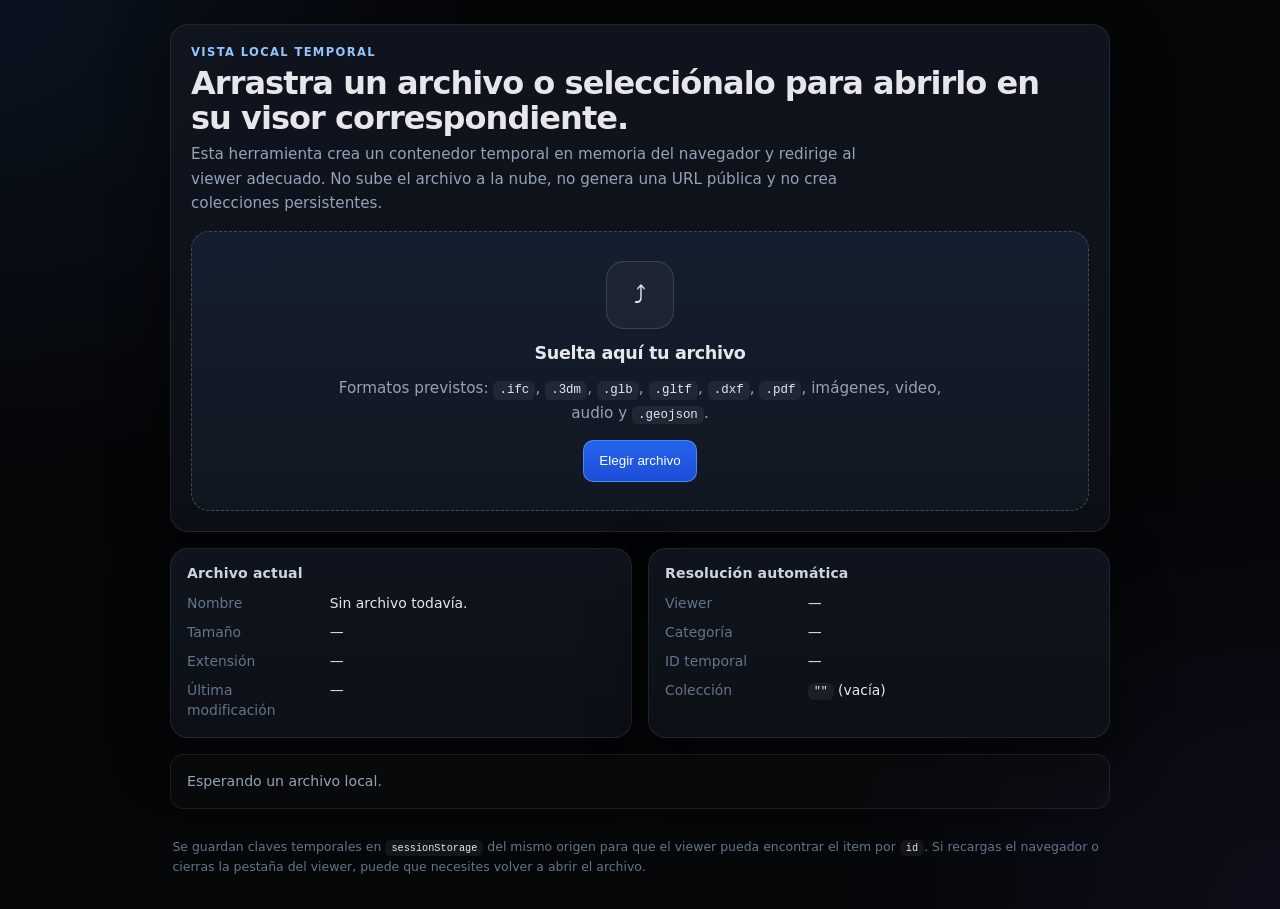
==== local-preview.html @ 427f93ae "Update local-preview.html" ====
<!DOCTYPE html>
<html lang="es">
<head>
  <meta charset="UTF-8" />
  <meta name="viewport" content="width=device-width, initial-scale=1.0" />
  <title>Local Preview · Aio Repo C</title>
  <meta name="theme-color" content="#050608" />
  <style>
    *, *::before, *::after { box-sizing: border-box; }
    :root{
      --bg:#050608;
      --panel:#0d1117;
      --panel-2:#111520;
      --border:rgba(255,255,255,0.08);
      --border-2:rgba(255,255,255,0.14);
      --text:#e5e7eb;
      --muted:#94a3b8;
      --faint:#64748b;
      --accent:#3b82f6;
      --accent-soft:rgba(59,130,246,0.16);
      --ok:#86efac;
      --warn:#fbbf24;
      --danger:#fca5a5;
      --shadow:0 20px 60px rgba(0,0,0,0.45);
      --radius:18px;
    }
    html, body {
      margin: 0;
      min-height: 100%;
      background:
        radial-gradient(circle at top left, rgba(59,130,246,0.10), transparent 30%),
        radial-gradient(circle at bottom right, rgba(99,102,241,0.08), transparent 28%),
        var(--bg);
      color: var(--text);
      font-family: system-ui, -apple-system, BlinkMacSystemFont, "Segoe UI", sans-serif;
    }
    body { display: flex; flex-direction: column; }
    main {
      width: 100%;
      max-width: 980px;
      margin: 0 auto;
      padding: 1.5rem 1.25rem 1.25rem;
      display: grid;
      gap: 1rem;
    }
    .panel {
      background: linear-gradient(180deg, rgba(17,21,32,0.92), rgba(13,17,23,0.94));
      border: 1px solid var(--border);
      border-radius: var(--radius);
      box-shadow: var(--shadow);
    }
    .hero {
      padding: 1.25rem;
      display: grid;
      gap: 1rem;
    }
    .hero-top { display: grid; gap: 0.45rem; }
    .eyebrow {
      color: #93c5fd;
      font-size: 0.72rem;
      text-transform: uppercase;
      letter-spacing: 0.12em;
      font-weight: 700;
    }
    .hero h2 {
      margin: 0;
      font-size: clamp(1.4rem, 3vw, 2rem);
      line-height: 1.08;
      letter-spacing: -0.03em;
    }
    .hero p {
      margin: 0;
      color: var(--muted);
      max-width: 70ch;
      line-height: 1.6;
      font-size: 0.95rem;
    }
    .dropzone {
      border: 1.5px dashed rgba(148,163,184,0.35);
      border-radius: 18px;
      background:
        linear-gradient(180deg, rgba(59,130,246,0.08), rgba(59,130,246,0.03)),
        rgba(255,255,255,0.015);
      min-height: 280px;
      padding: 1.2rem;
      display: grid;
      place-items: center;
      text-align: center;
      transition: 0.18s ease;
      position: relative;
      overflow: hidden;
    }
    .dropzone.dragover {
      border-color: rgba(96,165,250,0.8);
      background:
        linear-gradient(180deg, rgba(59,130,246,0.14), rgba(59,130,246,0.05)),
        rgba(255,255,255,0.025);
      transform: scale(1.005);
    }
    .drop-inner {
      display: grid;
      gap: 0.85rem;
      justify-items: center;
      max-width: 620px;
    }
    .drop-icon {
      width: 68px;
      height: 68px;
      border-radius: 18px;
      border: 1px solid rgba(148,163,184,0.24);
      display: grid;
      place-items: center;
      background: rgba(255,255,255,0.04);
      font-size: 1.5rem;
    }
    .drop-title {
      margin: 0;
      font-size: 1.1rem;
      font-weight: 700;
      letter-spacing: -0.02em;
    }
    .drop-copy {
      color: var(--muted);
      font-size: 0.92rem;
      line-height: 1.6;
      margin: 0;
    }
    .drop-actions {
      display: flex;
      gap: 0.7rem;
      flex-wrap: wrap;
      justify-content: center;
    }
    .btn {
      appearance: none;
      border: 1px solid var(--border-2);
      background: var(--panel);
      color: var(--text);
      border-radius: 10px;
      padding: 0.7rem 0.95rem;
      font-size: 0.84rem;
      cursor: pointer;
      transition: 0.16s ease;
      text-decoration: none;
      display: inline-flex;
      align-items: center;
      justify-content: center;
      gap: 0.45rem;
      min-height: 42px;
    }
    .btn:hover {
      border-color: rgba(59,130,246,0.42);
      background: var(--panel-2);
      transform: translateY(-1px);
    }
    .btn.primary {
      background: linear-gradient(180deg, #2563eb, #1d4ed8);
      border-color: rgba(96,165,250,0.65);
      color: white;
    }
    .btn:disabled { opacity: 0.55; cursor: default; transform: none; }
    .hidden-input { display: none; }
    .info-grid {
      display: grid;
      grid-template-columns: repeat(2, minmax(0, 1fr));
      gap: 1rem;
    }
    .info-card { padding: 1rem 1rem 1.05rem; }
    .info-card h3 {
      margin: 0 0 0.7rem 0;
      font-size: 0.88rem;
      color: #cbd5e1;
      letter-spacing: 0.01em;
    }
    .kv { display: grid; gap: 0.55rem; }
    .kv-row {
      display: grid;
      grid-template-columns: 130px 1fr;
      gap: 0.8rem;
      align-items: start;
      font-size: 0.87rem;
      line-height: 1.45;
    }
    .kv-row .k { color: var(--faint); }
    .kv-row .v { color: var(--text); min-width: 0; word-break: break-word; }
    .status {
      padding: 0.95rem 1rem;
      border-radius: 14px;
      border: 1px solid var(--border);
      background: rgba(255,255,255,0.02);
      font-size: 0.88rem;
      line-height: 1.6;
      color: var(--muted);
    }
    .status.ok { color: var(--ok); border-color: rgba(134,239,172,0.24); background: rgba(34,197,94,0.06); }
    .status.warn { color: var(--warn); border-color: rgba(251,191,36,0.22); background: rgba(245,158,11,0.06); }
    .status.error { color: var(--danger); border-color: rgba(252,165,165,0.24); background: rgba(239,68,68,0.06); }
    .footer-note {
      color: var(--faint);
      font-size: 0.78rem;
      line-height: 1.6;
      padding: 0 0.15rem;
    }
    code {
      font-family: ui-monospace, SFMono-Regular, Menlo, Consolas, monospace;
      font-size: 0.82em;
      padding: 0.14rem 0.38rem;
      border-radius: 6px;
      background: rgba(255,255,255,0.06);
      color: #dbeafe;
    }
    @media (max-width: 760px) {
      main { padding: 0.85rem; }
      .info-grid { grid-template-columns: 1fr; }
      .kv-row { grid-template-columns: 1fr; gap: 0.2rem; }
      .dropzone { min-height: 240px; }
    }
  </style>
</head>
<body>
  <main>
    <section class="panel hero">
      <div class="hero-top">
        <div class="eyebrow">Vista local temporal</div>
        <h2>Arrastra un archivo o selecciónalo para abrirlo en su visor correspondiente.</h2>
        <p>
          Esta herramienta crea un contenedor temporal en memoria del navegador y redirige al viewer adecuado.
          No sube el archivo a la nube, no genera una URL pública y no crea colecciones persistentes.
        </p>
      </div>

      <div class="dropzone" id="dropzone">
        <div class="drop-inner">
          <div class="drop-icon">⤴</div>
          <h3 class="drop-title">Suelta aquí tu archivo</h3>
          <p class="drop-copy">
            Formatos previstos: <code>.ifc</code>, <code>.3dm</code>, <code>.glb</code>, <code>.gltf</code>,
            <code>.dxf</code>, <code>.pdf</code>, imágenes, video, audio y <code>.geojson</code>.
          </p>

          <div class="drop-actions">
            <button class="btn primary" id="btn-pick">Elegir archivo</button>
          </div>

          <input class="hidden-input" id="file-input" type="file" />
        </div>
      </div>
    </section>

    <section class="info-grid">
      <article class="panel info-card">
        <h3>Archivo actual</h3>
        <div class="kv">
          <div class="kv-row"><div class="k">Nombre</div><div class="v" id="meta-name">Sin archivo todavía.</div></div>
          <div class="kv-row"><div class="k">Tamaño</div><div class="v" id="meta-size">—</div></div>
          <div class="kv-row"><div class="k">Extensión</div><div class="v" id="meta-ext">—</div></div>
          <div class="kv-row"><div class="k">Última modificación</div><div class="v" id="meta-date">—</div></div>
        </div>
      </article>

      <article class="panel info-card">
        <h3>Resolución automática</h3>
        <div class="kv">
          <div class="kv-row"><div class="k">Viewer</div><div class="v" id="meta-viewer">—</div></div>
          <div class="kv-row"><div class="k">Categoría</div><div class="v" id="meta-category">—</div></div>
          <div class="kv-row"><div class="k">ID temporal</div><div class="v" id="meta-id">—</div></div>
          <div class="kv-row"><div class="k">Colección</div><div class="v"><code>""</code> (vacía)</div></div>
        </div>
      </article>
    </section>

    <div class="status" id="status">Esperando un archivo local.</div>

    <p class="footer-note">
      Se guardan claves temporales en <code>sessionStorage</code> del mismo origen para que el viewer pueda encontrar el item por <code>id</code>.
      Si recargas el navegador o cierras la pestaña del viewer, puede que necesites volver a abrir el archivo.
    </p>
  </main>

  <script>
    const STORAGE_ITEMS_KEY = 'archvista-local-items';

    const dropzone = document.getElementById('dropzone');
    const fileInput = document.getElementById('file-input');
    const btnPick = document.getElementById('btn-pick');
    const statusEl = document.getElementById('status');

    const metaName = document.getElementById('meta-name');
    const metaSize = document.getElementById('meta-size');
    const metaExt = document.getElementById('meta-ext');
    const metaDate = document.getElementById('meta-date');
    const metaViewer = document.getElementById('meta-viewer');
    const metaCategory = document.getElementById('meta-category');
    const metaId = document.getElementById('meta-id');

    function escapeHtml(value) {
      return String(value ?? '')
        .replaceAll('&', '&amp;')
        .replaceAll('<', '&lt;')
        .replaceAll('>', '&gt;')
        .replaceAll('"', '&quot;')
        .replaceAll("'", '&#039;');
    }

    function setStatus(text, type = '') {
      statusEl.className = 'status' + (type ? ' ' + type : '');
      statusEl.innerHTML = text;
    }

    function formatBytes(bytes) {
      if (!Number.isFinite(bytes) || bytes <= 0) return '0 B';
      const units = ['B', 'KB', 'MB', 'GB', 'TB'];
      let size = bytes;
      let unit = 0;
      while (size >= 1024 && unit < units.length - 1) {
        size /= 1024;
        unit++;
      }
      return (size >= 10 || unit === 0 ? size.toFixed(0) : size.toFixed(1)) + ' ' + units[unit];
    }

    function formatDate(ts) {
      if (!ts) return '—';
      const d = new Date(ts);
      if (Number.isNaN(d.getTime())) return '—';
      return d.toLocaleString('es-CL');
    }

    function getExt(filename) {
      const clean = String(filename || '').trim().toLowerCase();
      if (!clean.includes('.')) return '';
      return clean.split('.').pop();
    }

    function slugify(name) {
      return String(name || '')
        .normalize('NFD')
        .replace(/[\u0300-\u036f]/g, '')
        .replace(/[^a-zA-Z0-9._-]+/g, '-')
        .replace(/-+/g, '-')
        .replace(/^-|-$/g, '')
        .toLowerCase();
    }

    function inferMetaFromFileName(filename) {
      const ext = getExt(filename);
      if (ext === 'pdf') return { visor: 'media', viewer: 'viewer-media.html', categoria: 'pdf' };
      if (ext === 'txt') return { visor: 'media', viewer: 'viewer-media.html', categoria: 'txt' };
      if (ext === 'md') return { visor: 'media', viewer: 'viewer-media.html', categoria: 'md' };
      if (ext === 'ifc') return { visor: 'ifc', viewer: 'viewer-ifc.html', categoria: 'modelo-BIM' };
      if (ext === '3dm') return { visor: '3dm', viewer: 'viewer-3dm.html', categoria: 'modelo-3d' };
      if (ext === 'dxf') return { visor: 'dxf', viewer: 'viewer-dxf.html', categoria: 'plano-2d' };
      if (ext === 'glb' || ext === 'gltf') return { visor: 'glb', viewer: 'viewer-glb.html', categoria: 'modelo-3d' };
      if (['jpg','jpeg','png','webp','gif','svg','bmp','avif'].includes(ext)) return { visor: 'media', viewer: 'viewer-media.html', categoria: 'imagen' };
      if (['mp4','webm','mov','m4v'].includes(ext)) return { visor: 'media', viewer: 'viewer-media.html', categoria: 'video' };
      if (['mp3','wav','ogg','m4a','aac','flac'].includes(ext)) return { visor: 'media', viewer: 'viewer-media.html', categoria: 'audio' };
      if (ext === 'geojson' || ext === 'json') return { visor: 'map', viewer: 'viewer-map.html', categoria: 'mapa' };
      return { visor: 'media', viewer: 'viewer-media.html', categoria: 'otro' };
    }

    function buildLocalItem(file) {
      const meta = inferMetaFromFileName(file.name);
      const objectUrl = URL.createObjectURL(file);
      const safeName = slugify(file.name.replace(/\.[^.]+$/, '')) || 'archivo';
      const id = 'local-' + Date.now() + '-' + safeName;

      const item = {
        id,
        itemid: id,
        nombre: file.name,
        titulo: file.name,
        visor: meta.visor,
        categoria: meta.categoria,
        coleccion: '',
        collection: '',
        source: 'local',
        archivo: objectUrl,
        resolvedurl: objectUrl,
        resolvedUrl: objectUrl,
        resolved_url: objectUrl,
        localUrl: objectUrl,
        blobUrl: objectUrl,
        objectUrl: objectUrl,
        localFileName: file.name,
        fileName: file.name,
        descripcion: '',
        tamano: formatBytes(file.size),
        thumbnail: null
      };

      return { item, meta };
    }

    function persistLocalPreview(payload) {
      sessionStorage.setItem(STORAGE_ITEMS_KEY, JSON.stringify([payload.item]));
      return payload.meta.viewer + '?id=' + encodeURIComponent(payload.item.id) + '&source=local';
    }

    function fillMeta(file, item, meta) {
      metaName.textContent = file.name || '—';
      metaSize.textContent = formatBytes(file.size);
      metaExt.textContent = getExt(file.name) || '—';
      metaDate.textContent = formatDate(file.lastModified);
      metaViewer.textContent = meta.viewer;
      metaCategory.textContent = item.categoria;
      metaId.textContent = item.id;
    }

    function openLocalFile(file) {
      if (!file) return;
      try {
        const payload = buildLocalItem(file);
        fillMeta(file, payload.item, payload.meta);
        const viewerUrl = persistLocalPreview(payload);
        setStatus(
          'Archivo preparado correctamente. Se abrirá <code>' + escapeHtml(payload.meta.viewer) +
          '</code> con un item temporal de origen <code>local</code>.',
          'ok'
        );
        window.open(
          viewerUrl,
          '_blank',
          'popup=yes,width=1280,height=820,left=60,top=40,resizable=yes,scrollbars=yes'
        );
      } catch (err) {
        console.error(err);
        setStatus('No se pudo preparar el preview local. Revisa la consola del navegador para más detalle.', 'error');
      }
    }

    btnPick.addEventListener('click', () => fileInput.click());

    fileInput.addEventListener('change', (e) => {
      const file = e.target.files?.[0];
      if (file) openLocalFile(file);
    });

    ['dragenter', 'dragover'].forEach(evt => {
      dropzone.addEventListener(evt, (e) => {
        e.preventDefault();
        e.stopPropagation();
        dropzone.classList.add('dragover');
      });
    });

    ['dragleave', 'dragend', 'drop'].forEach(evt => {
      dropzone.addEventListener(evt, (e) => {
        e.preventDefault();
        e.stopPropagation();
        dropzone.classList.remove('dragover');
      });
    });

    dropzone.addEventListener('drop', (e) => {
      const file = e.dataTransfer?.files?.[0];
      if (!file) {
        setStatus('No se detectó un archivo válido en el drop.', 'warn');
        return;
      }
      openLocalFile(file);
    });
  </script>
</body>
</html>
</body>
</html>
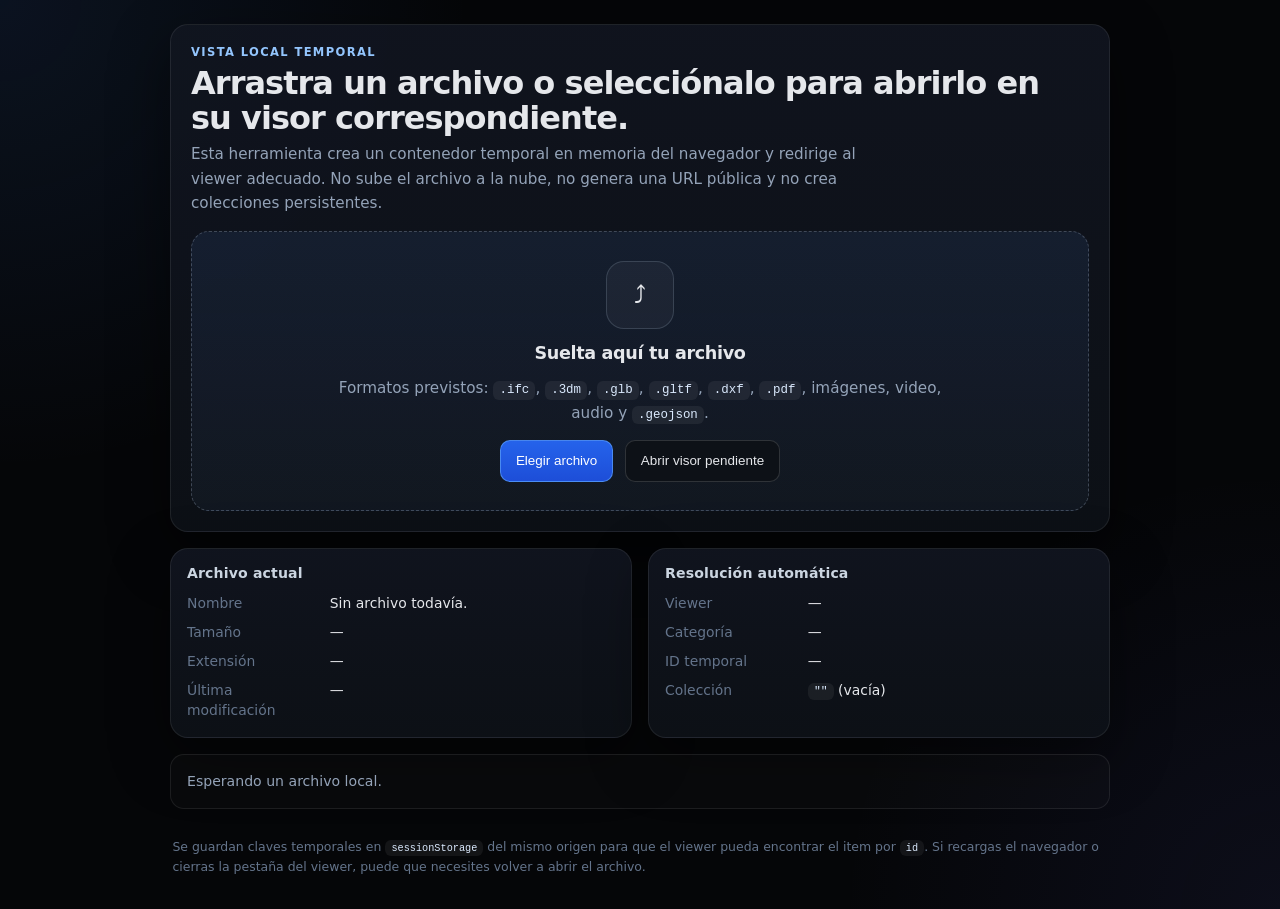
==== commit c08c186c: "Update local-preview.html" ====
--- a/local-preview.html
+++ b/local-preview.html
@@ -240,6 +240,7 @@
 
           <div class="drop-actions">
             <button class="btn primary" id="btn-pick">Elegir archivo</button>
+            <button class="btn" id="btn-open-pending" type="button" hidden>Abrir visor pendiente</button>
           </div>
 
           <input class="hidden-input" id="file-input" type="file" />
@@ -283,6 +284,7 @@
     const dropzone = document.getElementById('dropzone');
     const fileInput = document.getElementById('file-input');
     const btnPick = document.getElementById('btn-pick');
+    const btnOpenPending = document.getElementById('btn-open-pending');
     const statusEl = document.getElementById('status');
 
     const metaName = document.getElementById('meta-name');
@@ -292,6 +294,10 @@
     const metaViewer = document.getElementById('meta-viewer');
     const metaCategory = document.getElementById('meta-category');
     const metaId = document.getElementById('meta-id');
+
+    let reservedViewerWindow = null;
+    let pendingViewerUrl = '';
+    let pendingPayload = null;
 
     function escapeHtml(value) {
       return String(value ?? '')
@@ -406,33 +412,154 @@
       metaId.textContent = item.id;
     }
 
-    function openLocalFile(file) {
-      if (!file) return;
+    function reserveViewerWindow() {
       try {
-        const payload = buildLocalItem(file);
-        fillMeta(file, payload.item, payload.meta);
-        const viewerUrl = persistLocalPreview(payload);
+        const win = window.open(
+          'about:blank',
+          '_blank',
+          'popup=yes,width=1280,height=820,left=60,top=40,resizable=yes,scrollbars=yes'
+        );
+        if (win) {
+          try {
+            win.document.title = 'Preparando visor local...';
+            win.document.body.innerHTML =
+              '<div style="margin:0;min-height:100vh;display:grid;place-items:center;background:#050608;color:#e5e7eb;font-family:system-ui,sans-serif;">' +
+              '<div style="text-align:center;padding:24px;">Preparando visor local...</div></div>';
+          } catch (_) {}
+        }
+        return win;
+      } catch (_) {
+        return null;
+      }
+    }
+
+    function isWindowUsable(win) {
+      return !!(win && !win.closed);
+    }
+
+    function clearPendingOpenState() {
+      pendingViewerUrl = '';
+      pendingPayload = null;
+      btnOpenPending.hidden = true;
+    }
+
+    function navigateReservedWindow(viewerUrl, meta) {
+      if (isWindowUsable(reservedViewerWindow)) {
+        reservedViewerWindow.location.href = viewerUrl;
+        clearPendingOpenState();
         setStatus(
-          'Archivo preparado correctamente. Se abrirá <code>' + escapeHtml(payload.meta.viewer) +
+          'Archivo preparado correctamente. Se abrirá <code>' + escapeHtml(meta.viewer) +
+          '</code> en una ventana reservada con un item temporal de origen <code>local</code>.',
+          'ok'
+        );
+        reservedViewerWindow = null;
+        return true;
+      }
+      return false;
+    }
+
+    function tryOpenViewerNow(viewerUrl, meta) {
+      const popup = window.open(
+        viewerUrl,
+        '_blank',
+        'popup=yes,width=1280,height=820,left=60,top=40,resizable=yes,scrollbars=yes'
+      );
+
+      if (popup) {
+        clearPendingOpenState();
+        setStatus(
+          'Archivo preparado correctamente. Se abrió <code>' + escapeHtml(meta.viewer) +
           '</code> con un item temporal de origen <code>local</code>.',
           'ok'
         );
-        window.open(
-          viewerUrl,
-          '_blank',
-          'popup=yes,width=1280,height=820,left=60,top=40,resizable=yes,scrollbars=yes'
-        );
+        return true;
+      }
+
+      pendingViewerUrl = viewerUrl;
+      btnOpenPending.hidden = false;
+      setStatus(
+        'El archivo quedó preparado, pero el navegador bloqueó la apertura automática de <code>' +
+        escapeHtml(meta.viewer) +
+        '</code>. Usa el botón <code>Abrir visor pendiente</code> para continuar.',
+        'warn'
+      );
+      return false;
+    }
+
+    function prepareLocalPreview(file) {
+      const payload = buildLocalItem(file);
+      fillMeta(file, payload.item, payload.meta);
+      const viewerUrl = persistLocalPreview(payload);
+      pendingPayload = payload;
+      return { payload, viewerUrl };
+    }
+
+    function openLocalFile(file, options = {}) {
+      if (!file) return;
+      const { useReservedWindow = false } = options;
+
+      try {
+        const { payload, viewerUrl } = prepareLocalPreview(file);
+
+        if (useReservedWindow && navigateReservedWindow(viewerUrl, payload.meta)) {
+          return;
+        }
+
+        tryOpenViewerNow(viewerUrl, payload.meta);
       } catch (err) {
         console.error(err);
         setStatus('No se pudo preparar el preview local. Revisa la consola del navegador para más detalle.', 'error');
       }
     }
 
-    btnPick.addEventListener('click', () => fileInput.click());
+    btnPick.addEventListener('click', () => {
+      reservedViewerWindow = reserveViewerWindow();
+
+      if (!reservedViewerWindow) {
+        setStatus(
+          'No se pudo reservar la ventana del viewer en este contexto. Aun así puedes elegir un archivo; si el popup se bloquea, aparecerá el botón <code>Abrir visor pendiente</code>.',
+          'warn'
+        );
+      } else {
+        setStatus(
+          'Ventana del viewer reservada correctamente. Ahora elige un archivo para completar la apertura.',
+          'ok'
+        );
+      }
+
+      fileInput.value = '';
+      fileInput.click();
+    });
 
     fileInput.addEventListener('change', (e) => {
       const file = e.target.files?.[0];
-      if (file) openLocalFile(file);
+
+      if (!file) {
+        if (isWindowUsable(reservedViewerWindow)) {
+          reservedViewerWindow.close();
+        }
+        reservedViewerWindow = null;
+        setStatus('Selección cancelada. No se eligió ningún archivo.', 'warn');
+        return;
+      }
+
+      openLocalFile(file, { useReservedWindow: true });
+    });
+
+    btnOpenPending.addEventListener('click', () => {
+      if (!pendingViewerUrl || !pendingPayload) {
+        btnOpenPending.hidden = true;
+        setStatus('No hay ningún visor pendiente por abrir.', 'warn');
+        return;
+      }
+
+      const ok = tryOpenViewerNow(pendingViewerUrl, pendingPayload.meta);
+      if (!ok) {
+        setStatus(
+          'El navegador sigue bloqueando la apertura automática. Intenta nuevamente desde este botón o revisa la política de popups del sitio.',
+          'warn'
+        );
+      }
     });
 
     ['dragenter', 'dragover'].forEach(evt => {
@@ -457,10 +584,9 @@
         setStatus('No se detectó un archivo válido en el drop.', 'warn');
         return;
       }
-      openLocalFile(file);
+
+      openLocalFile(file, { useReservedWindow: false });
     });
   </script>
 </body>
 </html>
-</body>
-</html>
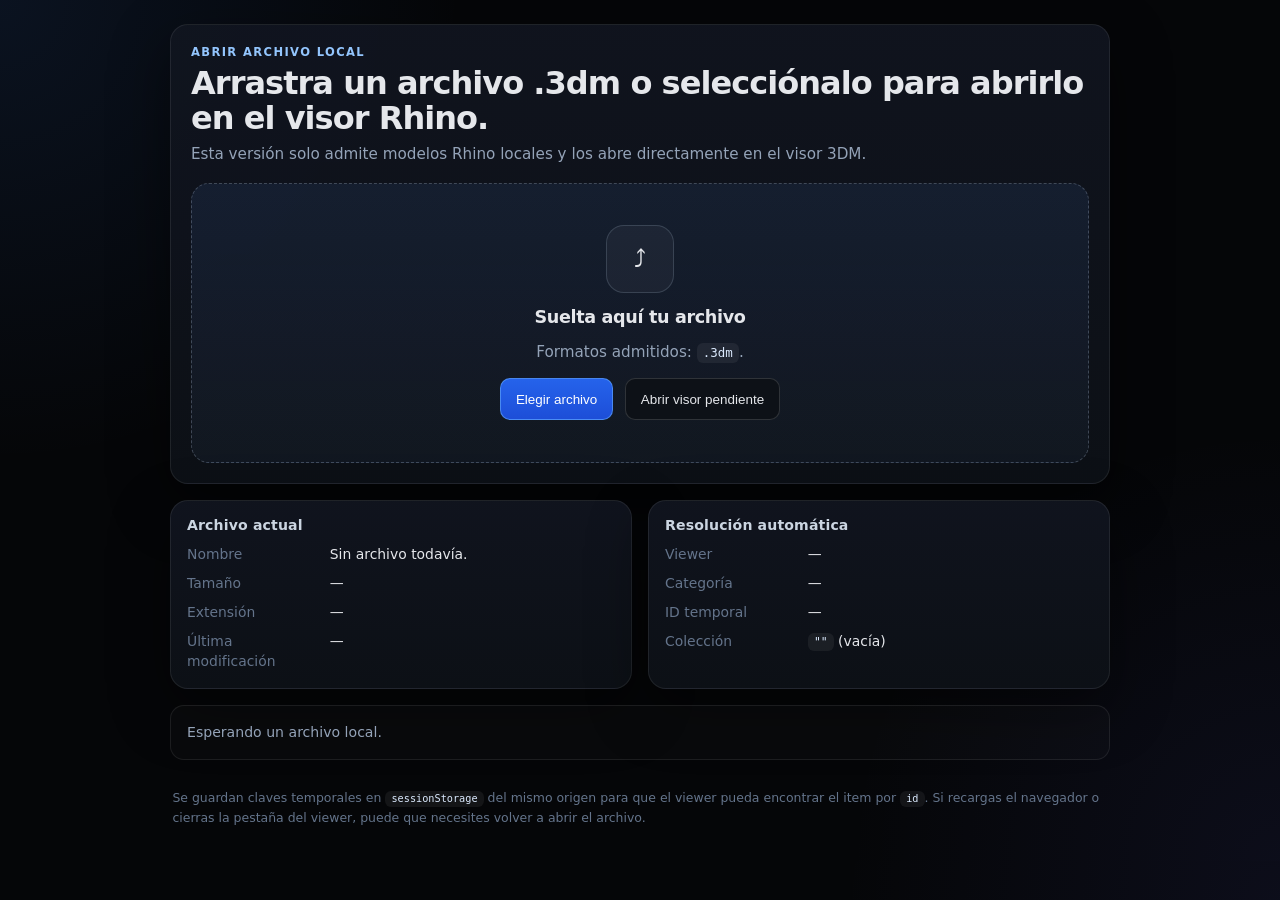
==== commit d314baf8: "Update local-preview.html" ====
--- a/local-preview.html
+++ b/local-preview.html
@@ -280,6 +280,71 @@
 
   <script>
     const STORAGE_ITEMS_KEY = 'archvista-local-items';
+    const APP_CONFIGS = {
+  '3dm': {
+    appName: 'Aio 3DM',
+    heroTitle: 'Arrastra un archivo .3dm o selecciónalo para abrirlo en el visor Rhino.',
+    heroCopy: 'Esta versión solo admite modelos Rhino locales y los abre directamente en el visor 3DM.',
+    accept: '.3dm',
+    allowedExts: ['3dm'],
+    forcedViewer: 'viewer-3dm.html',
+    forcedVisor: '3dm',
+    forcedCategoria: 'modelo-3d',
+    formatLabel: '<code>.3dm</code>'
+  },
+  'ifc': {
+    appName: 'Aio IFC',
+    heroTitle: 'Arrastra un archivo .ifc o selecciónalo para abrirlo en el visor BIM.',
+    heroCopy: 'Esta versión solo admite modelos IFC locales y los abre directamente en el visor IFC.',
+    accept: '.ifc',
+    allowedExts: ['ifc'],
+    forcedViewer: 'viewer-ifc.html',
+    forcedVisor: 'ifc',
+    forcedCategoria: 'modelo-BIM',
+    formatLabel: '<code>.ifc</code>'
+  },
+  'dxf': {
+    appName: 'Aio DXF',
+    heroTitle: 'Arrastra un archivo .dxf o selecciónalo para abrirlo en el visor CAD.',
+    heroCopy: 'Esta versión solo admite archivos DXF locales y los abre directamente en el visor DXF.',
+    accept: '.dxf',
+    allowedExts: ['dxf'],
+    forcedViewer: 'viewer-dxf.html',
+    forcedVisor: 'dxf',
+    forcedCategoria: 'plano-2d',
+    formatLabel: '<code>.dxf</code>'
+  },
+  'map': {
+    appName: 'Aio Mapas',
+    heroTitle: 'Arrastra un archivo .geojson o selecciónalo para abrirlo en el visor geográfico.',
+    heroCopy: 'Esta versión solo admite archivos geográficos locales y los abre directamente en el visor de mapas.',
+    accept: '.geojson,.json',
+    allowedExts: ['geojson', 'json'],
+    forcedViewer: 'viewer-map.html',
+    forcedVisor: 'map',
+    forcedCategoria: 'mapa',
+    formatLabel: '<code>.geojson</code>, <code>.json</code>'
+  },
+  'media': {
+    appName: 'Aio Media',
+    heroTitle: 'Arrastra un archivo compatible o selecciónalo para abrirlo en el visor de medios.',
+    heroCopy: 'Esta versión admite documentos y medios locales compatibles con Aio Media.',
+    accept: '.webm,.mp4,.mp3,.pdf,.txt,.md',
+    allowedExts: ['webm', 'mp4', 'mp3', 'pdf', 'txt', 'md'],
+    forcedViewer: 'viewer-media.html',
+    forcedVisor: 'media',
+    forcedCategoria: 'media',
+    formatLabel: '<code>.webm</code>, <code>.mp4</code>, <code>.mp3</code>, <code>.pdf</code>, <code>.txt</code>, <code>.md</code>'
+  }
+};
+
+function getQueryParam(name) {
+  const params = new URLSearchParams(window.location.search);
+  return params.get(name);
+}
+
+const currentAppKey = (getQueryParam('app') || '3dm').toLowerCase();
+const currentApp = APP_CONFIGS[currentAppKey] || APP_CONFIGS['3dm'];
 
     const dropzone = document.getElementById('dropzone');
     const fileInput = document.getElementById('file-input');
@@ -295,9 +360,63 @@
     const metaCategory = document.getElementById('meta-category');
     const metaId = document.getElementById('meta-id');
 
+    const heroEyebrow = document.querySelector('.eyebrow');
+    const heroTitle = document.querySelector('.hero-top h2');
+    const heroCopy = document.querySelector('.hero-top p');
+    const dropTitle = document.querySelector('.drop-title');
+    const dropCopy = document.querySelector('.drop-copy');
+
     let reservedViewerWindow = null;
     let pendingViewerUrl = '';
     let pendingPayload = null;
+
+    const LOCAL_PREVIEW_CHANNEL = 'archvista-local-preview';
+
+window.addEventListener('message', (event) => {
+  try {
+    const data = event.data || {};
+    if (data?.type !== 'ARCHVISTA_REQUEST_LOCAL_ITEM') return;
+    if (!data?.id) return;
+
+    let items = [];
+    try {
+      const raw = sessionStorage.getItem(STORAGE_ITEMS_KEY);
+      items = raw ? JSON.parse(raw) : [];
+      if (!Array.isArray(items)) items = [];
+    } catch (_) {
+      items = [];
+    }
+
+    const item = items.find(entry => entry && entry.id === data.id) || null;
+
+    event.source?.postMessage(
+      {
+        type: 'ARCHVISTA_RESPONSE_LOCAL_ITEM',
+        id: data.id,
+        item
+      },
+      '*'
+    );
+  } catch (err) {
+    console.warn('No se pudo responder al viewer local:', err);
+  }
+});
+
+function applyAppConfig() {
+  document.title = currentApp.appName + ' · Aio Repo C';
+
+  if (heroEyebrow) heroEyebrow.textContent = 'Abrir archivo local';
+  if (heroTitle) heroTitle.textContent = currentApp.heroTitle;
+  if (heroCopy) heroCopy.textContent = currentApp.heroCopy;
+  if (dropTitle) dropTitle.textContent = 'Suelta aquí tu archivo';
+  if (dropCopy) {
+    dropCopy.innerHTML = 'Formatos admitidos: ' + currentApp.formatLabel + '.';
+  }
+
+  if (fileInput) {
+    fileInput.setAttribute('accept', currentApp.accept);
+  }
+}
 
     function escapeHtml(value) {
       return String(value ?? '')
@@ -349,20 +468,17 @@
     }
 
     function inferMetaFromFileName(filename) {
-      const ext = getExt(filename);
-      if (ext === 'pdf') return { visor: 'media', viewer: 'viewer-media.html', categoria: 'pdf' };
-      if (ext === 'txt') return { visor: 'media', viewer: 'viewer-media.html', categoria: 'txt' };
-      if (ext === 'md') return { visor: 'media', viewer: 'viewer-media.html', categoria: 'md' };
-      if (ext === 'ifc') return { visor: 'ifc', viewer: 'viewer-ifc.html', categoria: 'modelo-BIM' };
-      if (ext === '3dm') return { visor: '3dm', viewer: 'viewer-3dm.html', categoria: 'modelo-3d' };
-      if (ext === 'dxf') return { visor: 'dxf', viewer: 'viewer-dxf.html', categoria: 'plano-2d' };
-      if (ext === 'glb' || ext === 'gltf') return { visor: 'glb', viewer: 'viewer-glb.html', categoria: 'modelo-3d' };
-      if (['jpg','jpeg','png','webp','gif','svg','bmp','avif'].includes(ext)) return { visor: 'media', viewer: 'viewer-media.html', categoria: 'imagen' };
-      if (['mp4','webm','mov','m4v'].includes(ext)) return { visor: 'media', viewer: 'viewer-media.html', categoria: 'video' };
-      if (['mp3','wav','ogg','m4a','aac','flac'].includes(ext)) return { visor: 'media', viewer: 'viewer-media.html', categoria: 'audio' };
-      if (ext === 'geojson' || ext === 'json') return { visor: 'map', viewer: 'viewer-map.html', categoria: 'mapa' };
-      return { visor: 'media', viewer: 'viewer-media.html', categoria: 'otro' };
-    }
+  return {
+    visor: currentApp.forcedVisor,
+    viewer: currentApp.forcedViewer,
+    categoria: currentApp.forcedCategoria
+  };
+}
+
+function validateFileForCurrentApp(file) {
+  const ext = getExt(file?.name || '');
+  return currentApp.allowedExts.includes(ext);
+}
 
     function buildLocalItem(file) {
       const meta = inferMetaFromFileName(file.name);
@@ -496,6 +612,14 @@
 
     function openLocalFile(file, options = {}) {
       if (!file) return;
+      if (!validateFileForCurrentApp(file)) {
+  setStatus(
+    'Este archivo no es compatible con <code>' + escapeHtml(currentApp.appName) +
+    '</code>. Formatos admitidos: ' + currentApp.formatLabel + '.',
+    'error'
+  );
+  return;
+}
       const { useReservedWindow = false } = options;
 
       try {
@@ -511,6 +635,8 @@
         setStatus('No se pudo preparar el preview local. Revisa la consola del navegador para más detalle.', 'error');
       }
     }
+
+    applyAppConfig();
 
     btnPick.addEventListener('click', () => {
       reservedViewerWindow = reserveViewerWindow();
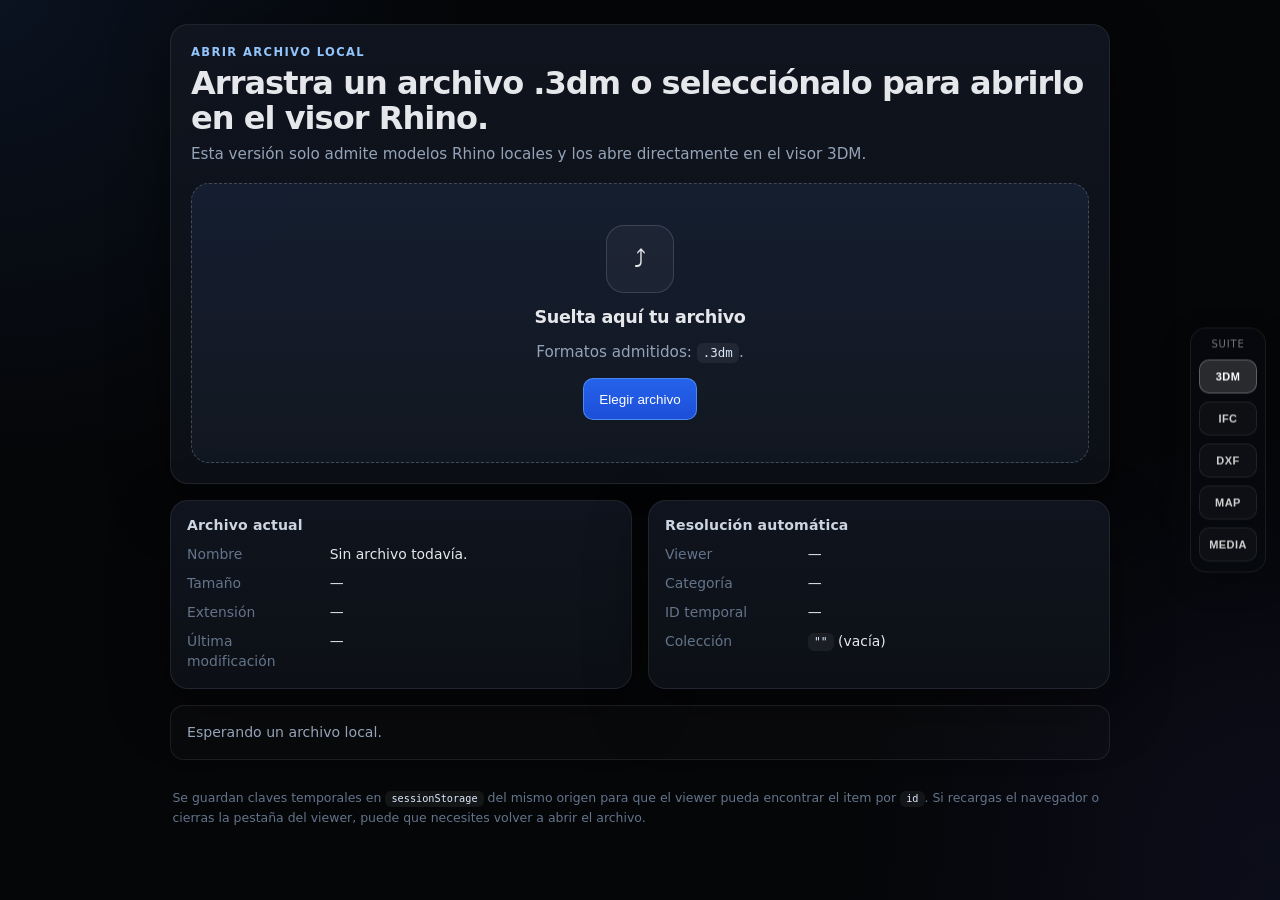
==== commit ad92bb93: "Update local-preview.html" ====
--- a/local-preview.html
+++ b/local-preview.html
@@ -279,440 +279,475 @@
   </main>
 
   <script>
-    const STORAGE_ITEMS_KEY = 'archvista-local-items';
-    const APP_CONFIGS = {
-  '3dm': {
-    appName: 'Aio 3DM',
-    heroTitle: 'Arrastra un archivo .3dm o selecciónalo para abrirlo en el visor Rhino.',
-    heroCopy: 'Esta versión solo admite modelos Rhino locales y los abre directamente en el visor 3DM.',
-    accept: '.3dm',
-    allowedExts: ['3dm'],
-    forcedViewer: 'viewer-3dm.html',
-    forcedVisor: '3dm',
-    forcedCategoria: 'modelo-3d',
-    formatLabel: '<code>.3dm</code>'
-  },
-  'ifc': {
-    appName: 'Aio IFC',
-    heroTitle: 'Arrastra un archivo .ifc o selecciónalo para abrirlo en el visor BIM.',
-    heroCopy: 'Esta versión solo admite modelos IFC locales y los abre directamente en el visor IFC.',
-    accept: '.ifc',
-    allowedExts: ['ifc'],
-    forcedViewer: 'viewer-ifc.html',
-    forcedVisor: 'ifc',
-    forcedCategoria: 'modelo-BIM',
-    formatLabel: '<code>.ifc</code>'
-  },
-  'dxf': {
-    appName: 'Aio DXF',
-    heroTitle: 'Arrastra un archivo .dxf o selecciónalo para abrirlo en el visor CAD.',
-    heroCopy: 'Esta versión solo admite archivos DXF locales y los abre directamente en el visor DXF.',
-    accept: '.dxf',
-    allowedExts: ['dxf'],
-    forcedViewer: 'viewer-dxf.html',
-    forcedVisor: 'dxf',
-    forcedCategoria: 'plano-2d',
-    formatLabel: '<code>.dxf</code>'
-  },
-  'map': {
-    appName: 'Aio Mapas',
-    heroTitle: 'Arrastra un archivo .geojson o selecciónalo para abrirlo en el visor geográfico.',
-    heroCopy: 'Esta versión solo admite archivos geográficos locales y los abre directamente en el visor de mapas.',
-    accept: '.geojson,.json',
-    allowedExts: ['geojson', 'json'],
-    forcedViewer: 'viewer-map.html',
-    forcedVisor: 'map',
-    forcedCategoria: 'mapa',
-    formatLabel: '<code>.geojson</code>, <code>.json</code>'
-  },
-  'media': {
-    appName: 'Aio Media',
-    heroTitle: 'Arrastra un archivo compatible o selecciónalo para abrirlo en el visor de medios.',
-    heroCopy: 'Esta versión admite documentos y medios locales compatibles con Aio Media.',
-    accept: '.webm,.mp4,.mp3,.pdf,.txt,.md',
-    allowedExts: ['webm', 'mp4', 'mp3', 'pdf', 'txt', 'md'],
-    forcedViewer: 'viewer-media.html',
-    forcedVisor: 'media',
-    forcedCategoria: 'media',
-    formatLabel: '<code>.webm</code>, <code>.mp4</code>, <code>.mp3</code>, <code>.pdf</code>, <code>.txt</code>, <code>.md</code>'
-  }
-};
-
-function getQueryParam(name) {
-  const params = new URLSearchParams(window.location.search);
-  return params.get(name);
-}
-
-const currentAppKey = (getQueryParam('app') || '3dm').toLowerCase();
-const currentApp = APP_CONFIGS[currentAppKey] || APP_CONFIGS['3dm'];
-
-    const dropzone = document.getElementById('dropzone');
-    const fileInput = document.getElementById('file-input');
-    const btnPick = document.getElementById('btn-pick');
-    const btnOpenPending = document.getElementById('btn-open-pending');
-    const statusEl = document.getElementById('status');
-
-    const metaName = document.getElementById('meta-name');
-    const metaSize = document.getElementById('meta-size');
-    const metaExt = document.getElementById('meta-ext');
-    const metaDate = document.getElementById('meta-date');
-    const metaViewer = document.getElementById('meta-viewer');
-    const metaCategory = document.getElementById('meta-category');
-    const metaId = document.getElementById('meta-id');
-
-    const heroEyebrow = document.querySelector('.eyebrow');
-    const heroTitle = document.querySelector('.hero-top h2');
-    const heroCopy = document.querySelector('.hero-top p');
-    const dropTitle = document.querySelector('.drop-title');
-    const dropCopy = document.querySelector('.drop-copy');
-
-    let reservedViewerWindow = null;
-    let pendingViewerUrl = '';
-    let pendingPayload = null;
-
-    const LOCAL_PREVIEW_CHANNEL = 'archvista-local-preview';
-
-window.addEventListener('message', (event) => {
-  try {
-    const data = event.data || {};
-    if (data?.type !== 'ARCHVISTA_REQUEST_LOCAL_ITEM') return;
-    if (!data?.id) return;
-
-    let items = [];
+  const STORAGE_ITEMS_KEY = 'archvista-local-items';
+
+  const APP_CONFIGS = {
+    '3dm': {
+      appName: 'Aio 3DM',
+      shortName: '3DM',
+      heroTitle: 'Arrastra un archivo .3dm o selecciónalo para abrirlo en el visor Rhino.',
+      heroCopy: 'Esta versión solo admite modelos Rhino locales y los abre directamente en el visor 3DM.',
+      accept: '.3dm',
+      allowedExts: ['3dm'],
+      forcedViewer: 'viewer-3dm.html',
+      forcedVisor: '3dm',
+      forcedCategoria: 'modelo-3d',
+      formatLabel: '<code>.3dm</code>'
+    },
+    'ifc': {
+      appName: 'Aio IFC',
+      shortName: 'IFC',
+      heroTitle: 'Arrastra un archivo .ifc o selecciónalo para abrirlo en el visor BIM.',
+      heroCopy: 'Esta versión solo admite modelos IFC locales y los abre directamente en el visor IFC.',
+      accept: '.ifc',
+      allowedExts: ['ifc'],
+      forcedViewer: 'viewer-ifc.html',
+      forcedVisor: 'ifc',
+      forcedCategoria: 'modelo-BIM',
+      formatLabel: '<code>.ifc</code>'
+    },
+    'dxf': {
+      appName: 'Aio DXF',
+      shortName: 'DXF',
+      heroTitle: 'Arrastra un archivo .dxf o selecciónalo para abrirlo en el visor CAD.',
+      heroCopy: 'Esta versión solo admite archivos DXF locales y los abre directamente en el visor DXF.',
+      accept: '.dxf',
+      allowedExts: ['dxf'],
+      forcedViewer: 'viewer-dxf.html',
+      forcedVisor: 'dxf',
+      forcedCategoria: 'plano-2d',
+      formatLabel: '<code>.dxf</code>'
+    },
+    'map': {
+      appName: 'Aio Mapas',
+      shortName: 'MAP',
+      heroTitle: 'Arrastra un archivo .geojson o selecciónalo para abrirlo en el visor geográfico.',
+      heroCopy: 'Esta versión solo admite archivos geográficos locales y los abre directamente en el visor de mapas.',
+      accept: '.geojson,.json',
+      allowedExts: ['geojson', 'json'],
+      forcedViewer: 'viewer-map.html',
+      forcedVisor: 'map',
+      forcedCategoria: 'mapa',
+      formatLabel: '<code>.geojson</code>, <code>.json</code>'
+    },
+    'media': {
+      appName: 'Aio Media',
+      shortName: 'MEDIA',
+      heroTitle: 'Arrastra un archivo compatible o selecciónalo para abrirlo en el visor de medios.',
+      heroCopy: 'Esta versión admite documentos y medios locales compatibles con Aio Media.',
+      accept: '.webm,.mp4,.mp3,.pdf,.txt,.md',
+      allowedExts: ['webm', 'mp4', 'mp3', 'pdf', 'txt', 'md'],
+      forcedViewer: 'viewer-media.html',
+      forcedVisor: 'media',
+      forcedCategoria: 'media',
+      formatLabel: '<code>.webm</code>, <code>.mp4</code>, <code>.mp3</code>, <code>.pdf</code>, <code>.txt</code>, <code>.md</code>'
+    }
+  };
+
+  function getQueryParam(name) {
+    const params = new URLSearchParams(window.location.search);
+    return params.get(name);
+  }
+
+  const currentAppKey = (getQueryParam('app') || '3dm').toLowerCase();
+  const currentApp = APP_CONFIGS[currentAppKey] || APP_CONFIGS['3dm'];
+
+  const dropzone = document.getElementById('dropzone');
+  const fileInput = document.getElementById('file-input');
+  const btnPick = document.getElementById('btn-pick');
+  const btnOpenPending = document.getElementById('btn-open-pending');
+  const statusEl = document.getElementById('status');
+
+  const metaName = document.getElementById('meta-name');
+  const metaSize = document.getElementById('meta-size');
+  const metaExt = document.getElementById('meta-ext');
+  const metaDate = document.getElementById('meta-date');
+  const metaViewer = document.getElementById('meta-viewer');
+  const metaCategory = document.getElementById('meta-category');
+  const metaId = document.getElementById('meta-id');
+
+  const heroEyebrow = document.querySelector('.eyebrow');
+  const heroTitle = document.querySelector('.hero-top h2');
+  const heroCopy = document.querySelector('.hero-top p');
+  const dropTitle = document.querySelector('.drop-title');
+  const dropCopy = document.querySelector('.drop-copy');
+
+  const LOCAL_PREVIEW_CHANNEL = 'archvista-local-preview';
+
+  if (btnOpenPending) {
+    btnOpenPending.hidden = true;
+    btnOpenPending.style.display = 'none';
+  }
+
+  window.addEventListener('message', (event) => {
     try {
-      const raw = sessionStorage.getItem(STORAGE_ITEMS_KEY);
-      items = raw ? JSON.parse(raw) : [];
-      if (!Array.isArray(items)) items = [];
-    } catch (_) {
-      items = [];
-    }
-
-    const item = items.find(entry => entry && entry.id === data.id) || null;
-
-    event.source?.postMessage(
-      {
-        type: 'ARCHVISTA_RESPONSE_LOCAL_ITEM',
-        id: data.id,
-        item
-      },
-      '*'
+      const data = event.data || {};
+      if (data?.type !== 'ARCHVISTA_REQUEST_LOCAL_ITEM') return;
+      if (!data?.id) return;
+
+      let items = [];
+      try {
+        const raw = sessionStorage.getItem(STORAGE_ITEMS_KEY);
+        items = raw ? JSON.parse(raw) : [];
+        if (!Array.isArray(items)) items = [];
+      } catch (_) {
+        items = [];
+      }
+
+      const item = items.find(entry => entry && entry.id === data.id) || null;
+
+      event.source?.postMessage(
+        {
+          type: 'ARCHVISTA_RESPONSE_LOCAL_ITEM',
+          id: data.id,
+          item
+        },
+        '*'
+      );
+    } catch (err) {
+      console.warn('No se pudo responder al viewer local:', err);
+    }
+  });
+
+  function applyAppConfig() {
+    document.title = currentApp.appName + ' · Aio Repo C';
+
+    if (heroEyebrow) heroEyebrow.textContent = 'Abrir archivo local';
+    if (heroTitle) heroTitle.textContent = currentApp.heroTitle;
+    if (heroCopy) heroCopy.textContent = currentApp.heroCopy;
+    if (dropTitle) dropTitle.textContent = 'Suelta aquí tu archivo';
+    if (dropCopy) {
+      dropCopy.innerHTML = 'Formatos admitidos: ' + currentApp.formatLabel + '.';
+    }
+
+    if (fileInput) {
+      fileInput.setAttribute('accept', currentApp.accept);
+    }
+  }
+
+  function injectSuiteSwitcher() {
+    if (document.getElementById('suite-switcher')) return;
+
+    const style = document.createElement('style');
+    style.textContent = `
+      #suite-switcher {
+        position: fixed;
+        top: 50%;
+        right: 14px;
+        transform: translateY(-50%);
+        z-index: 9999;
+        display: flex;
+        flex-direction: column;
+        gap: 8px;
+        padding: 10px 8px;
+        border-radius: 16px;
+        background: rgba(7, 10, 14, 0.88);
+        border: 1px solid rgba(255,255,255,0.08);
+        backdrop-filter: blur(10px);
+        box-shadow: 0 10px 30px rgba(0,0,0,0.28);
+      }
+
+      .suite-switcher-label {
+        font-size: 10px;
+        color: rgba(255,255,255,0.45);
+        letter-spacing: 0.08em;
+        text-transform: uppercase;
+        text-align: center;
+        padding-bottom: 2px;
+      }
+
+      .suite-switcher-btn {
+        width: 58px;
+        min-height: 34px;
+        border: 1px solid rgba(255,255,255,0.08);
+        background: rgba(255,255,255,0.03);
+        color: rgba(255,255,255,0.82);
+        border-radius: 10px;
+        font-size: 11px;
+        font-weight: 700;
+        letter-spacing: 0.04em;
+        cursor: pointer;
+        transition: all 0.18s ease;
+      }
+
+      .suite-switcher-btn:hover {
+        border-color: rgba(255,255,255,0.22);
+        color: #fff;
+        background: rgba(255,255,255,0.08);
+      }
+
+      .suite-switcher-btn.active {
+        background: rgba(255,255,255,0.14);
+        color: #fff;
+        border-color: rgba(255,255,255,0.25);
+      }
+
+      @media (max-width: 720px) {
+        #suite-switcher {
+          top: auto;
+          bottom: 12px;
+          right: 12px;
+          left: 12px;
+          transform: none;
+          flex-direction: row;
+          justify-content: center;
+          align-items: center;
+          flex-wrap: wrap;
+          border-radius: 14px;
+          padding: 8px;
+        }
+
+        .suite-switcher-label {
+          width: 100%;
+          margin-bottom: 2px;
+        }
+
+        .suite-switcher-btn {
+          flex: 1 1 auto;
+          min-width: 56px;
+        }
+      }
+    `;
+    document.head.appendChild(style);
+
+    const switcher = document.createElement('nav');
+    switcher.id = 'suite-switcher';
+    switcher.setAttribute('aria-label', 'Cambiar app de la suite');
+
+    const label = document.createElement('div');
+    label.className = 'suite-switcher-label';
+    label.textContent = 'Suite';
+    switcher.appendChild(label);
+
+    Object.entries(APP_CONFIGS).forEach(([key, cfg]) => {
+      const btn = document.createElement('button');
+      btn.type = 'button';
+      btn.className = 'suite-switcher-btn' + (key === currentAppKey ? ' active' : '');
+      btn.textContent = cfg.shortName || cfg.appName;
+      btn.title = cfg.appName;
+
+      btn.addEventListener('click', () => {
+        if (key === currentAppKey) return;
+        const target = 'local-preview.html?app=' + encodeURIComponent(key);
+        window.location.href = target;
+      });
+
+      switcher.appendChild(btn);
+    });
+
+    document.body.appendChild(switcher);
+  }
+
+  function escapeHtml(value) {
+    return String(value ?? '')
+      .replaceAll('&', '&amp;')
+      .replaceAll('<', '&lt;')
+      .replaceAll('>', '&gt;')
+      .replaceAll('"', '&quot;')
+      .replaceAll("'", '&#039;');
+  }
+
+  function setStatus(text, type = '') {
+    statusEl.className = 'status' + (type ? ' ' + type : '');
+    statusEl.innerHTML = text;
+  }
+
+  function formatBytes(bytes) {
+    if (!Number.isFinite(bytes) || bytes <= 0) return '0 B';
+    const units = ['B', 'KB', 'MB', 'GB', 'TB'];
+    let size = bytes;
+    let unit = 0;
+    while (size >= 1024 && unit < units.length - 1) {
+      size /= 1024;
+      unit++;
+    }
+    return (size >= 10 || unit === 0 ? size.toFixed(0) : size.toFixed(1)) + ' ' + units[unit];
+  }
+
+  function formatDate(ts) {
+    if (!ts) return '—';
+    const d = new Date(ts);
+    if (Number.isNaN(d.getTime())) return '—';
+    return d.toLocaleString('es-CL');
+  }
+
+  function getExt(filename) {
+    const clean = String(filename || '').trim().toLowerCase();
+    if (!clean.includes('.')) return '';
+    return clean.split('.').pop();
+  }
+
+  function slugify(name) {
+    return String(name || '')
+      .normalize('NFD')
+      .replace(/[\u0300-\u036f]/g, '')
+      .replace(/[^a-zA-Z0-9._-]+/g, '-')
+      .replace(/-+/g, '-')
+      .replace(/^-|-$/g, '')
+      .toLowerCase();
+  }
+
+  function inferMetaFromFileName(filename) {
+    const ext = getExt(filename);
+
+    if (currentAppKey === 'media') {
+      let categoria = 'media';
+
+      if (ext === 'pdf') categoria = 'pdf';
+      else if (['mp4', 'webm'].includes(ext)) categoria = 'video';
+      else if (['mp3'].includes(ext)) categoria = 'audio';
+      else if (ext === 'txt') categoria = 'txt';
+      else if (ext === 'md') categoria = 'md';
+
+      return {
+        visor: currentApp.forcedVisor,
+        viewer: currentApp.forcedViewer,
+        categoria
+      };
+    }
+
+    return {
+      visor: currentApp.forcedVisor,
+      viewer: currentApp.forcedViewer,
+      categoria: currentApp.forcedCategoria
+    };
+  }
+
+  function validateFileForCurrentApp(file) {
+    const ext = getExt(file?.name || '');
+    return currentApp.allowedExts.includes(ext);
+  }
+
+  function buildLocalItem(file) {
+    const meta = inferMetaFromFileName(file.name);
+    const objectUrl = URL.createObjectURL(file);
+    const safeName = slugify(file.name.replace(/\.[^.]+$/, '')) || 'archivo';
+    const id = 'local-' + Date.now() + '-' + safeName;
+
+    const item = {
+      id,
+      itemid: id,
+      nombre: file.name,
+      titulo: file.name,
+      visor: meta.visor,
+      categoria: meta.categoria,
+      coleccion: '',
+      collection: '',
+      source: 'local',
+      archivo: objectUrl,
+      resolvedurl: objectUrl,
+      resolvedUrl: objectUrl,
+      resolved_url: objectUrl,
+      localUrl: objectUrl,
+      blobUrl: objectUrl,
+      objectUrl: objectUrl,
+      localFileName: file.name,
+      fileName: file.name,
+      descripcion: '',
+      tamano: formatBytes(file.size),
+      thumbnail: null
+    };
+
+    return { item, meta };
+  }
+
+  function persistLocalPreview(payload) {
+    sessionStorage.setItem(STORAGE_ITEMS_KEY, JSON.stringify([payload.item]));
+    return payload.meta.viewer + '?id=' + encodeURIComponent(payload.item.id) + '&source=local&app=' + encodeURIComponent(currentAppKey);
+  }
+
+  function fillMeta(file, item, meta) {
+    metaName.textContent = file.name || '—';
+    metaSize.textContent = formatBytes(file.size);
+    metaExt.textContent = getExt(file.name) || '—';
+    metaDate.textContent = formatDate(file.lastModified);
+    metaViewer.textContent = meta.viewer;
+    metaCategory.textContent = item.categoria;
+    metaId.textContent = item.id;
+  }
+
+  function openViewerInSameWindow(viewerUrl, meta) {
+    setStatus(
+      'Archivo preparado correctamente. Abriendo <code>' + escapeHtml(meta.viewer) +
+      '</code> en esta misma ventana.',
+      'ok'
     );
-  } catch (err) {
-    console.warn('No se pudo responder al viewer local:', err);
-  }
-});
-
-function applyAppConfig() {
-  document.title = currentApp.appName + ' · Aio Repo C';
-
-  if (heroEyebrow) heroEyebrow.textContent = 'Abrir archivo local';
-  if (heroTitle) heroTitle.textContent = currentApp.heroTitle;
-  if (heroCopy) heroCopy.textContent = currentApp.heroCopy;
-  if (dropTitle) dropTitle.textContent = 'Suelta aquí tu archivo';
-  if (dropCopy) {
-    dropCopy.innerHTML = 'Formatos admitidos: ' + currentApp.formatLabel + '.';
-  }
-
-  if (fileInput) {
-    fileInput.setAttribute('accept', currentApp.accept);
-  }
-}
-
-    function escapeHtml(value) {
-      return String(value ?? '')
-        .replaceAll('&', '&amp;')
-        .replaceAll('<', '&lt;')
-        .replaceAll('>', '&gt;')
-        .replaceAll('"', '&quot;')
-        .replaceAll("'", '&#039;');
-    }
-
-    function setStatus(text, type = '') {
-      statusEl.className = 'status' + (type ? ' ' + type : '');
-      statusEl.innerHTML = text;
-    }
-
-    function formatBytes(bytes) {
-      if (!Number.isFinite(bytes) || bytes <= 0) return '0 B';
-      const units = ['B', 'KB', 'MB', 'GB', 'TB'];
-      let size = bytes;
-      let unit = 0;
-      while (size >= 1024 && unit < units.length - 1) {
-        size /= 1024;
-        unit++;
-      }
-      return (size >= 10 || unit === 0 ? size.toFixed(0) : size.toFixed(1)) + ' ' + units[unit];
-    }
-
-    function formatDate(ts) {
-      if (!ts) return '—';
-      const d = new Date(ts);
-      if (Number.isNaN(d.getTime())) return '—';
-      return d.toLocaleString('es-CL');
-    }
-
-    function getExt(filename) {
-      const clean = String(filename || '').trim().toLowerCase();
-      if (!clean.includes('.')) return '';
-      return clean.split('.').pop();
-    }
-
-    function slugify(name) {
-      return String(name || '')
-        .normalize('NFD')
-        .replace(/[\u0300-\u036f]/g, '')
-        .replace(/[^a-zA-Z0-9._-]+/g, '-')
-        .replace(/-+/g, '-')
-        .replace(/^-|-$/g, '')
-        .toLowerCase();
-    }
-
-    function inferMetaFromFileName(filename) {
-  return {
-    visor: currentApp.forcedVisor,
-    viewer: currentApp.forcedViewer,
-    categoria: currentApp.forcedCategoria
-  };
-}
-
-function validateFileForCurrentApp(file) {
-  const ext = getExt(file?.name || '');
-  return currentApp.allowedExts.includes(ext);
-}
-
-    function buildLocalItem(file) {
-      const meta = inferMetaFromFileName(file.name);
-      const objectUrl = URL.createObjectURL(file);
-      const safeName = slugify(file.name.replace(/\.[^.]+$/, '')) || 'archivo';
-      const id = 'local-' + Date.now() + '-' + safeName;
-
-      const item = {
-        id,
-        itemid: id,
-        nombre: file.name,
-        titulo: file.name,
-        visor: meta.visor,
-        categoria: meta.categoria,
-        coleccion: '',
-        collection: '',
-        source: 'local',
-        archivo: objectUrl,
-        resolvedurl: objectUrl,
-        resolvedUrl: objectUrl,
-        resolved_url: objectUrl,
-        localUrl: objectUrl,
-        blobUrl: objectUrl,
-        objectUrl: objectUrl,
-        localFileName: file.name,
-        fileName: file.name,
-        descripcion: '',
-        tamano: formatBytes(file.size),
-        thumbnail: null
-      };
-
-      return { item, meta };
-    }
-
-    function persistLocalPreview(payload) {
-      sessionStorage.setItem(STORAGE_ITEMS_KEY, JSON.stringify([payload.item]));
-      return payload.meta.viewer + '?id=' + encodeURIComponent(payload.item.id) + '&source=local';
-    }
-
-    function fillMeta(file, item, meta) {
-      metaName.textContent = file.name || '—';
-      metaSize.textContent = formatBytes(file.size);
-      metaExt.textContent = getExt(file.name) || '—';
-      metaDate.textContent = formatDate(file.lastModified);
-      metaViewer.textContent = meta.viewer;
-      metaCategory.textContent = item.categoria;
-      metaId.textContent = item.id;
-    }
-
-    function reserveViewerWindow() {
-      try {
-        const win = window.open(
-          'about:blank',
-          '_blank',
-          'popup=yes,width=1280,height=820,left=60,top=40,resizable=yes,scrollbars=yes'
-        );
-        if (win) {
-          try {
-            win.document.title = 'Preparando visor local...';
-            win.document.body.innerHTML =
-              '<div style="margin:0;min-height:100vh;display:grid;place-items:center;background:#050608;color:#e5e7eb;font-family:system-ui,sans-serif;">' +
-              '<div style="text-align:center;padding:24px;">Preparando visor local...</div></div>';
-          } catch (_) {}
-        }
-        return win;
-      } catch (_) {
-        return null;
-      }
-    }
-
-    function isWindowUsable(win) {
-      return !!(win && !win.closed);
-    }
-
-    function clearPendingOpenState() {
-      pendingViewerUrl = '';
-      pendingPayload = null;
-      btnOpenPending.hidden = true;
-    }
-
-    function navigateReservedWindow(viewerUrl, meta) {
-      if (isWindowUsable(reservedViewerWindow)) {
-        reservedViewerWindow.location.href = viewerUrl;
-        clearPendingOpenState();
-        setStatus(
-          'Archivo preparado correctamente. Se abrirá <code>' + escapeHtml(meta.viewer) +
-          '</code> en una ventana reservada con un item temporal de origen <code>local</code>.',
-          'ok'
-        );
-        reservedViewerWindow = null;
-        return true;
-      }
-      return false;
-    }
-
-    function tryOpenViewerNow(viewerUrl, meta) {
-      const popup = window.open(
-        viewerUrl,
-        '_blank',
-        'popup=yes,width=1280,height=820,left=60,top=40,resizable=yes,scrollbars=yes'
+
+    window.location.href = viewerUrl;
+  }
+
+  function prepareLocalPreview(file) {
+    const payload = buildLocalItem(file);
+    fillMeta(file, payload.item, payload.meta);
+    const viewerUrl = persistLocalPreview(payload);
+    return { payload, viewerUrl };
+  }
+
+  function openLocalFile(file) {
+    if (!file) return;
+
+    if (!validateFileForCurrentApp(file)) {
+      setStatus(
+        'Este archivo no es compatible con <code>' + escapeHtml(currentApp.appName) +
+        '</code>. Formatos admitidos: ' + currentApp.formatLabel + '.',
+        'error'
       );
-
-      if (popup) {
-        clearPendingOpenState();
-        setStatus(
-          'Archivo preparado correctamente. Se abrió <code>' + escapeHtml(meta.viewer) +
-          '</code> con un item temporal de origen <code>local</code>.',
-          'ok'
-        );
-        return true;
-      }
-
-      pendingViewerUrl = viewerUrl;
-      btnOpenPending.hidden = false;
-      setStatus(
-        'El archivo quedó preparado, pero el navegador bloqueó la apertura automática de <code>' +
-        escapeHtml(meta.viewer) +
-        '</code>. Usa el botón <code>Abrir visor pendiente</code> para continuar.',
-        'warn'
-      );
-      return false;
-    }
-
-    function prepareLocalPreview(file) {
-      const payload = buildLocalItem(file);
-      fillMeta(file, payload.item, payload.meta);
-      const viewerUrl = persistLocalPreview(payload);
-      pendingPayload = payload;
-      return { payload, viewerUrl };
-    }
-
-    function openLocalFile(file, options = {}) {
-      if (!file) return;
-      if (!validateFileForCurrentApp(file)) {
-  setStatus(
-    'Este archivo no es compatible con <code>' + escapeHtml(currentApp.appName) +
-    '</code>. Formatos admitidos: ' + currentApp.formatLabel + '.',
-    'error'
-  );
-  return;
-}
-      const { useReservedWindow = false } = options;
-
-      try {
-        const { payload, viewerUrl } = prepareLocalPreview(file);
-
-        if (useReservedWindow && navigateReservedWindow(viewerUrl, payload.meta)) {
-          return;
-        }
-
-        tryOpenViewerNow(viewerUrl, payload.meta);
-      } catch (err) {
-        console.error(err);
-        setStatus('No se pudo preparar el preview local. Revisa la consola del navegador para más detalle.', 'error');
-      }
-    }
-
-    applyAppConfig();
-
-    btnPick.addEventListener('click', () => {
-      reservedViewerWindow = reserveViewerWindow();
-
-      if (!reservedViewerWindow) {
-        setStatus(
-          'No se pudo reservar la ventana del viewer en este contexto. Aun así puedes elegir un archivo; si el popup se bloquea, aparecerá el botón <code>Abrir visor pendiente</code>.',
-          'warn'
-        );
-      } else {
-        setStatus(
-          'Ventana del viewer reservada correctamente. Ahora elige un archivo para completar la apertura.',
-          'ok'
-        );
-      }
-
-      fileInput.value = '';
-      fileInput.click();
+      return;
+    }
+
+    try {
+      const { payload, viewerUrl } = prepareLocalPreview(file);
+      openViewerInSameWindow(viewerUrl, payload.meta);
+    } catch (err) {
+      console.error(err);
+      setStatus('No se pudo preparar el preview local. Revisa la consola del navegador para más detalle.', 'error');
+    }
+  }
+
+  applyAppConfig();
+  injectSuiteSwitcher();
+
+  btnPick.addEventListener('click', () => {
+    fileInput.value = '';
+    fileInput.click();
+  });
+
+  fileInput.addEventListener('change', (e) => {
+    const file = e.target.files?.[0];
+
+    if (!file) {
+      setStatus('Selección cancelada. No se eligió ningún archivo.', 'warn');
+      return;
+    }
+
+    openLocalFile(file);
+  });
+
+  ['dragenter', 'dragover'].forEach(evt => {
+    dropzone.addEventListener(evt, (e) => {
+      e.preventDefault();
+      e.stopPropagation();
+      dropzone.classList.add('dragover');
     });
-
-    fileInput.addEventListener('change', (e) => {
-      const file = e.target.files?.[0];
-
-      if (!file) {
-        if (isWindowUsable(reservedViewerWindow)) {
-          reservedViewerWindow.close();
-        }
-        reservedViewerWindow = null;
-        setStatus('Selección cancelada. No se eligió ningún archivo.', 'warn');
-        return;
-      }
-
-      openLocalFile(file, { useReservedWindow: true });
+  });
+
+  ['dragleave', 'dragend', 'drop'].forEach(evt => {
+    dropzone.addEventListener(evt, (e) => {
+      e.preventDefault();
+      e.stopPropagation();
+      dropzone.classList.remove('dragover');
     });
-
-    btnOpenPending.addEventListener('click', () => {
-      if (!pendingViewerUrl || !pendingPayload) {
-        btnOpenPending.hidden = true;
-        setStatus('No hay ningún visor pendiente por abrir.', 'warn');
-        return;
-      }
-
-      const ok = tryOpenViewerNow(pendingViewerUrl, pendingPayload.meta);
-      if (!ok) {
-        setStatus(
-          'El navegador sigue bloqueando la apertura automática. Intenta nuevamente desde este botón o revisa la política de popups del sitio.',
-          'warn'
-        );
-      }
-    });
-
-    ['dragenter', 'dragover'].forEach(evt => {
-      dropzone.addEventListener(evt, (e) => {
-        e.preventDefault();
-        e.stopPropagation();
-        dropzone.classList.add('dragover');
-      });
-    });
-
-    ['dragleave', 'dragend', 'drop'].forEach(evt => {
-      dropzone.addEventListener(evt, (e) => {
-        e.preventDefault();
-        e.stopPropagation();
-        dropzone.classList.remove('dragover');
-      });
-    });
-
-    dropzone.addEventListener('drop', (e) => {
-      const file = e.dataTransfer?.files?.[0];
-      if (!file) {
-        setStatus('No se detectó un archivo válido en el drop.', 'warn');
-        return;
-      }
-
-      openLocalFile(file, { useReservedWindow: false });
-    });
-  </script>
+  });
+
+  dropzone.addEventListener('drop', (e) => {
+    const file = e.dataTransfer?.files?.[0];
+    if (!file) {
+      setStatus('No se detectó un archivo válido en el drop.', 'warn');
+      return;
+    }
+
+    openLocalFile(file);
+  });
+</script>
 </body>
 </html>
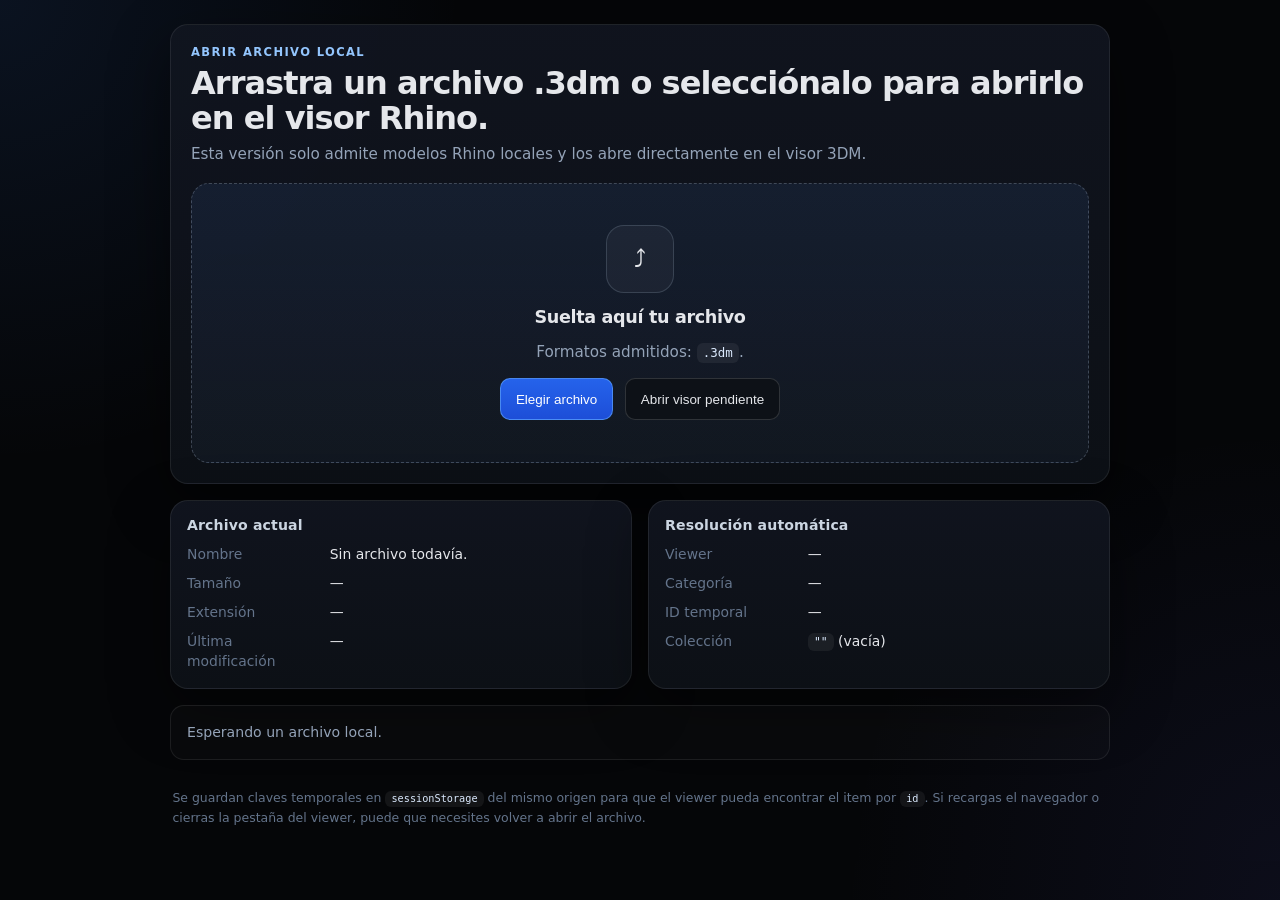
==== commit 5332e174: "Update local-preview.html" ====
--- a/local-preview.html
+++ b/local-preview.html
@@ -278,476 +278,648 @@
     </p>
   </main>
 
-  <script>
-  const STORAGE_ITEMS_KEY = 'archvista-local-items';
-
-  const APP_CONFIGS = {
-    '3dm': {
-      appName: 'Aio 3DM',
-      shortName: '3DM',
-      heroTitle: 'Arrastra un archivo .3dm o selecciónalo para abrirlo en el visor Rhino.',
-      heroCopy: 'Esta versión solo admite modelos Rhino locales y los abre directamente en el visor 3DM.',
-      accept: '.3dm',
-      allowedExts: ['3dm'],
-      forcedViewer: 'viewer-3dm.html',
-      forcedVisor: '3dm',
-      forcedCategoria: 'modelo-3d',
-      formatLabel: '<code>.3dm</code>'
-    },
-    'ifc': {
-      appName: 'Aio IFC',
-      shortName: 'IFC',
-      heroTitle: 'Arrastra un archivo .ifc o selecciónalo para abrirlo en el visor BIM.',
-      heroCopy: 'Esta versión solo admite modelos IFC locales y los abre directamente en el visor IFC.',
-      accept: '.ifc',
-      allowedExts: ['ifc'],
-      forcedViewer: 'viewer-ifc.html',
-      forcedVisor: 'ifc',
-      forcedCategoria: 'modelo-BIM',
-      formatLabel: '<code>.ifc</code>'
-    },
-    'dxf': {
-      appName: 'Aio DXF',
-      shortName: 'DXF',
-      heroTitle: 'Arrastra un archivo .dxf o selecciónalo para abrirlo en el visor CAD.',
-      heroCopy: 'Esta versión solo admite archivos DXF locales y los abre directamente en el visor DXF.',
-      accept: '.dxf',
-      allowedExts: ['dxf'],
-      forcedViewer: 'viewer-dxf.html',
-      forcedVisor: 'dxf',
-      forcedCategoria: 'plano-2d',
-      formatLabel: '<code>.dxf</code>'
-    },
-    'map': {
-      appName: 'Aio Mapas',
-      shortName: 'MAP',
-      heroTitle: 'Arrastra un archivo .geojson o selecciónalo para abrirlo en el visor geográfico.',
-      heroCopy: 'Esta versión solo admite archivos geográficos locales y los abre directamente en el visor de mapas.',
-      accept: '.geojson,.json',
-      allowedExts: ['geojson', 'json'],
-      forcedViewer: 'viewer-map.html',
-      forcedVisor: 'map',
-      forcedCategoria: 'mapa',
-      formatLabel: '<code>.geojson</code>, <code>.json</code>'
-    },
-    'media': {
-      appName: 'Aio Media',
-      shortName: 'MEDIA',
-      heroTitle: 'Arrastra un archivo compatible o selecciónalo para abrirlo en el visor de medios.',
-      heroCopy: 'Esta versión admite documentos y medios locales compatibles con Aio Media.',
-      accept: '.webm,.mp4,.mp3,.pdf,.txt,.md',
-      allowedExts: ['webm', 'mp4', 'mp3', 'pdf', 'txt', 'md'],
-      forcedViewer: 'viewer-media.html',
-      forcedVisor: 'media',
-      forcedCategoria: 'media',
-      formatLabel: '<code>.webm</code>, <code>.mp4</code>, <code>.mp3</code>, <code>.pdf</code>, <code>.txt</code>, <code>.md</code>'
-    }
-  };
-
-  function getQueryParam(name) {
-    const params = new URLSearchParams(window.location.search);
-    return params.get(name);
+<script>
+    const STORAGE_ITEMS_KEY = 'archvista-local-items';
+    const APP_CONFIGS = {
+  '3dm': {
+    appName: 'Aio 3DM',
+    heroTitle: 'Arrastra un archivo .3dm o selecciónalo para abrirlo en el visor Rhino.',
+    heroCopy: 'Esta versión solo admite modelos Rhino locales y los abre directamente en el visor 3DM.',
+    accept: '.3dm',
+    allowedExts: ['3dm'],
+    forcedViewer: 'viewer-3dm.html',
+    forcedVisor: '3dm',
+    forcedCategoria: 'modelo-3d',
+    formatLabel: '<code>.3dm</code>'
+  },
+  'ifc': {
+    appName: 'Aio IFC',
+    heroTitle: 'Arrastra un archivo .ifc o selecciónalo para abrirlo en el visor BIM.',
+    heroCopy: 'Esta versión solo admite modelos IFC locales y los abre directamente en el visor IFC.',
+    accept: '.ifc',
+    allowedExts: ['ifc'],
+    forcedViewer: 'viewer-ifc.html',
+    forcedVisor: 'ifc',
+    forcedCategoria: 'modelo-BIM',
+    formatLabel: '<code>.ifc</code>'
+  },
+  'dxf': {
+    appName: 'Aio DXF',
+    heroTitle: 'Arrastra un archivo .dxf o selecciónalo para abrirlo en el visor CAD.',
+    heroCopy: 'Esta versión solo admite archivos DXF locales y los abre directamente en el visor DXF.',
+    accept: '.dxf',
+    allowedExts: ['dxf'],
+    forcedViewer: 'viewer-dxf.html',
+    forcedVisor: 'dxf',
+    forcedCategoria: 'plano-2d',
+    formatLabel: '<code>.dxf</code>'
+  },
+  'map': {
+    appName: 'Aio Mapas',
+    heroTitle: 'Arrastra un archivo .geojson o selecciónalo para abrirlo en el visor geográfico.',
+    heroCopy: 'Esta versión solo admite archivos geográficos locales y los abre directamente en el visor de mapas.',
+    accept: '.geojson,.json',
+    allowedExts: ['geojson', 'json'],
+    forcedViewer: 'viewer-map.html',
+    forcedVisor: 'map',
+    forcedCategoria: 'mapa',
+    formatLabel: '<code>.geojson</code>, <code>.json</code>'
+  },
+  'media': {
+    appName: 'Aio Media',
+    heroTitle: 'Arrastra un archivo compatible o selecciónalo para abrirlo en el visor de medios.',
+    heroCopy: 'Esta versión admite documentos y medios locales compatibles con Aio Media.',
+    accept: '.webm,.mp4,.mp3,.pdf,.txt,.md',
+    allowedExts: ['webm', 'mp4', 'mp3', 'pdf', 'txt', 'md'],
+    forcedViewer: 'viewer-media.html',
+    forcedVisor: 'media',
+    forcedCategoria: 'media',
+    formatLabel: '<code>.webm</code>, <code>.mp4</code>, <code>.mp3</code>, <code>.pdf</code>, <code>.txt</code>, <code>.md</code>'
   }
-
-  const currentAppKey = (getQueryParam('app') || '3dm').toLowerCase();
-  const currentApp = APP_CONFIGS[currentAppKey] || APP_CONFIGS['3dm'];
-
-  const dropzone = document.getElementById('dropzone');
-  const fileInput = document.getElementById('file-input');
-  const btnPick = document.getElementById('btn-pick');
-  const btnOpenPending = document.getElementById('btn-open-pending');
-  const statusEl = document.getElementById('status');
-
-  const metaName = document.getElementById('meta-name');
-  const metaSize = document.getElementById('meta-size');
-  const metaExt = document.getElementById('meta-ext');
-  const metaDate = document.getElementById('meta-date');
-  const metaViewer = document.getElementById('meta-viewer');
-  const metaCategory = document.getElementById('meta-category');
-  const metaId = document.getElementById('meta-id');
-
-  const heroEyebrow = document.querySelector('.eyebrow');
-  const heroTitle = document.querySelector('.hero-top h2');
-  const heroCopy = document.querySelector('.hero-top p');
-  const dropTitle = document.querySelector('.drop-title');
-  const dropCopy = document.querySelector('.drop-copy');
-
-  const LOCAL_PREVIEW_CHANNEL = 'archvista-local-preview';
-
-  if (btnOpenPending) {
-    btnOpenPending.hidden = true;
-    btnOpenPending.style.display = 'none';
+};
+
+function getQueryParam(name) {
+  const params = new URLSearchParams(window.location.search);
+  return params.get(name);
+}
+
+const currentAppKey = (getQueryParam('app') || '3dm').toLowerCase();
+const currentApp = APP_CONFIGS[currentAppKey] || APP_CONFIGS['3dm'];
+
+    const dropzone = document.getElementById('dropzone');
+    const fileInput = document.getElementById('file-input');
+    const btnPick = document.getElementById('btn-pick');
+    const btnOpenPending = document.getElementById('btn-open-pending');
+    const statusEl = document.getElementById('status');
+
+    const metaName = document.getElementById('meta-name');
+    const metaSize = document.getElementById('meta-size');
+    const metaExt = document.getElementById('meta-ext');
+    const metaDate = document.getElementById('meta-date');
+    const metaViewer = document.getElementById('meta-viewer');
+    const metaCategory = document.getElementById('meta-category');
+    const metaId = document.getElementById('meta-id');
+
+    const heroEyebrow = document.querySelector('.eyebrow');
+    const heroTitle = document.querySelector('.hero-top h2');
+    const heroCopy = document.querySelector('.hero-top p');
+    const dropTitle = document.querySelector('.drop-title');
+    const dropCopy = document.querySelector('.drop-copy');
+
+    let reservedViewerWindow = null;
+    let pendingViewerUrl = '';
+    let pendingPayload = null;
+
+    const LOCAL_PREVIEW_CHANNEL = 'archvista-local-preview';
+
+window.addEventListener('message', (event) => {
+  try {
+    const data = event.data || {};
+    if (data?.type !== 'ARCHVISTA_REQUEST_LOCAL_ITEM') return;
+    if (!data?.id) return;
+
+    let items = [];
+    try {
+      const raw = sessionStorage.getItem(STORAGE_ITEMS_KEY);
+      items = raw ? JSON.parse(raw) : [];
+      if (!Array.isArray(items)) items = [];
+    } catch (_) {
+      items = [];
+    }
+
+    const item = items.find(entry => entry && entry.id === data.id) || null;
+
+    event.source?.postMessage(
+      {
+        type: 'ARCHVISTA_RESPONSE_LOCAL_ITEM',
+        id: data.id,
+        item
+      },
+      '*'
+    );
+  } catch (err) {
+    console.warn('No se pudo responder al viewer local:', err);
   }
-
-  window.addEventListener('message', (event) => {
-    try {
-      const data = event.data || {};
-      if (data?.type !== 'ARCHVISTA_REQUEST_LOCAL_ITEM') return;
-      if (!data?.id) return;
-
-      let items = [];
-      try {
-        const raw = sessionStorage.getItem(STORAGE_ITEMS_KEY);
-        items = raw ? JSON.parse(raw) : [];
-        if (!Array.isArray(items)) items = [];
-      } catch (_) {
-        items = [];
+});
+
+function applyAppConfig() {
+  document.title = currentApp.appName + ' · Aio Repo C';
+
+  if (heroEyebrow) heroEyebrow.textContent = 'Abrir archivo local';
+  if (heroTitle) heroTitle.textContent = currentApp.heroTitle;
+  if (heroCopy) heroCopy.textContent = currentApp.heroCopy;
+  if (dropTitle) dropTitle.textContent = 'Suelta aquí tu archivo';
+  if (dropCopy) {
+    dropCopy.innerHTML = 'Formatos admitidos: ' + currentApp.formatLabel + '.';
+  }
+
+  if (fileInput) {
+    fileInput.setAttribute('accept', currentApp.accept);
+
+
+
+
+
+
+
+
+
+
+
+
+
+
+
+
+
+
+
+
+
+
+
+
+
+
+  }
+}
+
+    function escapeHtml(value) {
+      return String(value ?? '')
+        .replaceAll('&', '&amp;')
+        .replaceAll('<', '&lt;')
+        .replaceAll('>', '&gt;')
+        .replaceAll('"', '&quot;')
+        .replaceAll("'", '&#039;');
+    }
+
+    function setStatus(text, type = '') {
+      statusEl.className = 'status' + (type ? ' ' + type : '');
+      statusEl.innerHTML = text;
+    }
+
+    function formatBytes(bytes) {
+      if (!Number.isFinite(bytes) || bytes <= 0) return '0 B';
+      const units = ['B', 'KB', 'MB', 'GB', 'TB'];
+      let size = bytes;
+      let unit = 0;
+      while (size >= 1024 && unit < units.length - 1) {
+        size /= 1024;
+        unit++;
       }
-
-      const item = items.find(entry => entry && entry.id === data.id) || null;
-
-      event.source?.postMessage(
-        {
-          type: 'ARCHVISTA_RESPONSE_LOCAL_ITEM',
-          id: data.id,
-          item
-        },
-        '*'
-      );
-    } catch (err) {
-      console.warn('No se pudo responder al viewer local:', err);
-    }
-  });
-
-  function applyAppConfig() {
-    document.title = currentApp.appName + ' · Aio Repo C';
-
-    if (heroEyebrow) heroEyebrow.textContent = 'Abrir archivo local';
-    if (heroTitle) heroTitle.textContent = currentApp.heroTitle;
-    if (heroCopy) heroCopy.textContent = currentApp.heroCopy;
-    if (dropTitle) dropTitle.textContent = 'Suelta aquí tu archivo';
-    if (dropCopy) {
-      dropCopy.innerHTML = 'Formatos admitidos: ' + currentApp.formatLabel + '.';
-    }
-
-    if (fileInput) {
-      fileInput.setAttribute('accept', currentApp.accept);
-    }
-  }
-
-  function injectSuiteSwitcher() {
-    if (document.getElementById('suite-switcher')) return;
-
-    const style = document.createElement('style');
-    style.textContent = `
-      #suite-switcher {
-        position: fixed;
-        top: 50%;
-        right: 14px;
-        transform: translateY(-50%);
-        z-index: 9999;
-        display: flex;
-        flex-direction: column;
-        gap: 8px;
-        padding: 10px 8px;
-        border-radius: 16px;
-        background: rgba(7, 10, 14, 0.88);
-        border: 1px solid rgba(255,255,255,0.08);
-        backdrop-filter: blur(10px);
-        box-shadow: 0 10px 30px rgba(0,0,0,0.28);
-      }
-
-      .suite-switcher-label {
-        font-size: 10px;
-        color: rgba(255,255,255,0.45);
-        letter-spacing: 0.08em;
-        text-transform: uppercase;
-        text-align: center;
-        padding-bottom: 2px;
-      }
-
-      .suite-switcher-btn {
-        width: 58px;
-        min-height: 34px;
-        border: 1px solid rgba(255,255,255,0.08);
-        background: rgba(255,255,255,0.03);
-        color: rgba(255,255,255,0.82);
-        border-radius: 10px;
-        font-size: 11px;
-        font-weight: 700;
-        letter-spacing: 0.04em;
-        cursor: pointer;
-        transition: all 0.18s ease;
-      }
-
-      .suite-switcher-btn:hover {
-        border-color: rgba(255,255,255,0.22);
-        color: #fff;
-        background: rgba(255,255,255,0.08);
-      }
-
-      .suite-switcher-btn.active {
-        background: rgba(255,255,255,0.14);
-        color: #fff;
-        border-color: rgba(255,255,255,0.25);
-      }
-
-      @media (max-width: 720px) {
-        #suite-switcher {
-          top: auto;
-          bottom: 12px;
-          right: 12px;
-          left: 12px;
-          transform: none;
-          flex-direction: row;
-          justify-content: center;
-          align-items: center;
-          flex-wrap: wrap;
-          border-radius: 14px;
-          padding: 8px;
-        }
-
-        .suite-switcher-label {
-          width: 100%;
-          margin-bottom: 2px;
-        }
-
-        .suite-switcher-btn {
-          flex: 1 1 auto;
-          min-width: 56px;
-        }
-      }
-    `;
-    document.head.appendChild(style);
-
-    const switcher = document.createElement('nav');
-    switcher.id = 'suite-switcher';
-    switcher.setAttribute('aria-label', 'Cambiar app de la suite');
-
-    const label = document.createElement('div');
-    label.className = 'suite-switcher-label';
-    label.textContent = 'Suite';
-    switcher.appendChild(label);
-
-    Object.entries(APP_CONFIGS).forEach(([key, cfg]) => {
-      const btn = document.createElement('button');
-      btn.type = 'button';
-      btn.className = 'suite-switcher-btn' + (key === currentAppKey ? ' active' : '');
-      btn.textContent = cfg.shortName || cfg.appName;
-      btn.title = cfg.appName;
-
-      btn.addEventListener('click', () => {
-        if (key === currentAppKey) return;
-        const target = 'local-preview.html?app=' + encodeURIComponent(key);
-        window.location.href = target;
-      });
-
-      switcher.appendChild(btn);
-    });
-
-    document.body.appendChild(switcher);
-  }
-
-  function escapeHtml(value) {
-    return String(value ?? '')
-      .replaceAll('&', '&amp;')
-      .replaceAll('<', '&lt;')
-      .replaceAll('>', '&gt;')
-      .replaceAll('"', '&quot;')
-      .replaceAll("'", '&#039;');
-  }
-
-  function setStatus(text, type = '') {
-    statusEl.className = 'status' + (type ? ' ' + type : '');
-    statusEl.innerHTML = text;
-  }
-
-  function formatBytes(bytes) {
-    if (!Number.isFinite(bytes) || bytes <= 0) return '0 B';
-    const units = ['B', 'KB', 'MB', 'GB', 'TB'];
-    let size = bytes;
-    let unit = 0;
-    while (size >= 1024 && unit < units.length - 1) {
-      size /= 1024;
-      unit++;
-    }
-    return (size >= 10 || unit === 0 ? size.toFixed(0) : size.toFixed(1)) + ' ' + units[unit];
-  }
-
-  function formatDate(ts) {
-    if (!ts) return '—';
-    const d = new Date(ts);
-    if (Number.isNaN(d.getTime())) return '—';
-    return d.toLocaleString('es-CL');
-  }
-
-  function getExt(filename) {
-    const clean = String(filename || '').trim().toLowerCase();
-    if (!clean.includes('.')) return '';
-    return clean.split('.').pop();
-  }
-
-  function slugify(name) {
-    return String(name || '')
-      .normalize('NFD')
-      .replace(/[\u0300-\u036f]/g, '')
-      .replace(/[^a-zA-Z0-9._-]+/g, '-')
-      .replace(/-+/g, '-')
-      .replace(/^-|-$/g, '')
-      .toLowerCase();
-  }
-
-  function inferMetaFromFileName(filename) {
-    const ext = getExt(filename);
-
-    if (currentAppKey === 'media') {
-      let categoria = 'media';
-
-      if (ext === 'pdf') categoria = 'pdf';
-      else if (['mp4', 'webm'].includes(ext)) categoria = 'video';
-      else if (['mp3'].includes(ext)) categoria = 'audio';
-      else if (ext === 'txt') categoria = 'txt';
-      else if (ext === 'md') categoria = 'md';
-
-      return {
-        visor: currentApp.forcedVisor,
-        viewer: currentApp.forcedViewer,
-        categoria
-      };
-    }
+      return (size >= 10 || unit === 0 ? size.toFixed(0) : size.toFixed(1)) + ' ' + units[unit];
+    }
+
+    function formatDate(ts) {
+      if (!ts) return '—';
+      const d = new Date(ts);
+      if (Number.isNaN(d.getTime())) return '—';
+      return d.toLocaleString('es-CL');
+    }
+
+    function getExt(filename) {
+      const clean = String(filename || '').trim().toLowerCase();
+      if (!clean.includes('.')) return '';
+      return clean.split('.').pop();
+
+
+
+
+
+
+    }
+
+
+    function slugify(name) {
+      return String(name || '')
+        .normalize('NFD')
+        .replace(/[\u0300-\u036f]/g, '')
+        .replace(/[^a-zA-Z0-9._-]+/g, '-')
+        .replace(/-+/g, '-')
+        .replace(/^-|-$/g, '')
+        .toLowerCase();
+
+    }
+
+   function inferMetaFromFileName(filename) {
+  const ext = getExt(filename);
+
+
+
+  if (currentAppKey === 'media') {
+    let categoria = 'media';
+
+
+
+
+
+
+
+
+
+
+
+
+
+
+
+
+
+
+
+
+    if (ext === 'pdf') categoria = 'pdf';
+    else if (['mp4', 'webm'].includes(ext)) categoria = 'video';
+    else if (['mp3'].includes(ext)) categoria = 'audio';
+    else if (ext === 'txt') categoria = 'txt';
+    else if (ext === 'md') categoria = 'md';
+
+
+
 
     return {
       visor: currentApp.forcedVisor,
       viewer: currentApp.forcedViewer,
-      categoria: currentApp.forcedCategoria
+      categoria
     };
   }
 
-  function validateFileForCurrentApp(file) {
-    const ext = getExt(file?.name || '');
-    return currentApp.allowedExts.includes(ext);
-  }
-
-  function buildLocalItem(file) {
-    const meta = inferMetaFromFileName(file.name);
-    const objectUrl = URL.createObjectURL(file);
-    const safeName = slugify(file.name.replace(/\.[^.]+$/, '')) || 'archivo';
-    const id = 'local-' + Date.now() + '-' + safeName;
-
-    const item = {
-      id,
-      itemid: id,
-      nombre: file.name,
-      titulo: file.name,
-      visor: meta.visor,
-      categoria: meta.categoria,
-      coleccion: '',
-      collection: '',
-      source: 'local',
-      archivo: objectUrl,
-      resolvedurl: objectUrl,
-      resolvedUrl: objectUrl,
-      resolved_url: objectUrl,
-      localUrl: objectUrl,
-      blobUrl: objectUrl,
-      objectUrl: objectUrl,
-      localFileName: file.name,
-      fileName: file.name,
-      descripcion: '',
-      tamano: formatBytes(file.size),
-      thumbnail: null
-    };
-
-    return { item, meta };
-  }
-
-  function persistLocalPreview(payload) {
-    sessionStorage.setItem(STORAGE_ITEMS_KEY, JSON.stringify([payload.item]));
-    return payload.meta.viewer + '?id=' + encodeURIComponent(payload.item.id) + '&source=local&app=' + encodeURIComponent(currentAppKey);
-  }
-
-  function fillMeta(file, item, meta) {
-    metaName.textContent = file.name || '—';
-    metaSize.textContent = formatBytes(file.size);
-    metaExt.textContent = getExt(file.name) || '—';
-    metaDate.textContent = formatDate(file.lastModified);
-    metaViewer.textContent = meta.viewer;
-    metaCategory.textContent = item.categoria;
-    metaId.textContent = item.id;
-  }
-
-  function openViewerInSameWindow(viewerUrl, meta) {
-    setStatus(
-      'Archivo preparado correctamente. Abriendo <code>' + escapeHtml(meta.viewer) +
-      '</code> en esta misma ventana.',
-      'ok'
-    );
-
-    window.location.href = viewerUrl;
-  }
-
-  function prepareLocalPreview(file) {
-    const payload = buildLocalItem(file);
-    fillMeta(file, payload.item, payload.meta);
-    const viewerUrl = persistLocalPreview(payload);
-    return { payload, viewerUrl };
-  }
-
-  function openLocalFile(file) {
-    if (!file) return;
-
-    if (!validateFileForCurrentApp(file)) {
+
+
+
+
+
+
+
+  return {
+    visor: currentApp.forcedVisor,
+    viewer: currentApp.forcedViewer,
+    categoria: currentApp.forcedCategoria
+  };
+}
+
+function validateFileForCurrentApp(file) {
+  const ext = getExt(file?.name || '');
+  return currentApp.allowedExts.includes(ext);
+}
+
+    function buildLocalItem(file) {
+      const meta = inferMetaFromFileName(file.name);
+      const objectUrl = URL.createObjectURL(file);
+      const safeName = slugify(file.name.replace(/\.[^.]+$/, '')) || 'archivo';
+      const id = 'local-' + Date.now() + '-' + safeName;
+
+      const item = {
+        id,
+        itemid: id,
+        nombre: file.name,
+        titulo: file.name,
+        visor: meta.visor,
+        categoria: meta.categoria,
+        coleccion: '',
+        collection: '',
+        source: 'local',
+        archivo: objectUrl,
+        resolvedurl: objectUrl,
+        resolvedUrl: objectUrl,
+        resolved_url: objectUrl,
+        localUrl: objectUrl,
+        blobUrl: objectUrl,
+        objectUrl: objectUrl,
+        localFileName: file.name,
+        fileName: file.name,
+        descripcion: '',
+        tamano: formatBytes(file.size),
+        thumbnail: null
+      };
+
+      return { item, meta };
+    }
+
+
+
+
+    function persistLocalPreview(payload) {
+      sessionStorage.setItem(STORAGE_ITEMS_KEY, JSON.stringify([payload.item]));
+      return payload.meta.viewer + '?id=' + encodeURIComponent(payload.item.id) + '&source=local';
+    }
+
+
+
+
+
+
+
+
+
+
+
+    function fillMeta(file, item, meta) {
+      metaName.textContent = file.name || '—';
+      metaSize.textContent = formatBytes(file.size);
+      metaExt.textContent = getExt(file.name) || '—';
+      metaDate.textContent = formatDate(file.lastModified);
+      metaViewer.textContent = meta.viewer;
+      metaCategory.textContent = item.categoria;
+      metaId.textContent = item.id;
+    }
+
+    function reserveViewerWindow() {
+      try {
+        const win = window.open(
+          'about:blank',
+          '_blank',
+          'popup=yes,width=1280,height=820,left=60,top=40,resizable=yes,scrollbars=yes'
+        );
+        if (win) {
+          try {
+            win.document.title = 'Preparando visor local...';
+            win.document.body.innerHTML =
+              '<div style="margin:0;min-height:100vh;display:grid;place-items:center;background:#050608;color:#e5e7eb;font-family:system-ui,sans-serif;">' +
+              '<div style="text-align:center;padding:24px;">Preparando visor local...</div></div>';
+          } catch (_) {}
+        }
+        return win;
+      } catch (_) {
+        return null;
+      }
+    }
+
+
+
+
+
+
+
+
+
+
+
+
+
+
+
+
+
+
+
+
+
+
+
+
+    function isWindowUsable(win) {
+      return !!(win && !win.closed);
+    }
+
+    function clearPendingOpenState() {
+      pendingViewerUrl = '';
+      pendingPayload = null;
+      btnOpenPending.hidden = true;
+    }
+
+    function navigateReservedWindow(viewerUrl, meta) {
+      if (isWindowUsable(reservedViewerWindow)) {
+        reservedViewerWindow.location.href = viewerUrl;
+        clearPendingOpenState();
+        setStatus(
+          'Archivo preparado correctamente. Se abrirá <code>' + escapeHtml(meta.viewer) +
+          '</code> en una ventana reservada con un item temporal de origen <code>local</code>.',
+          'ok'
+        );
+        reservedViewerWindow = null;
+        return true;
+      }
+      return false;
+
+
+
+
+
+
+
+
+
+    }
+
+
+
+    function tryOpenViewerNow(viewerUrl, meta) {
+      const popup = window.open(
+        viewerUrl,
+        '_blank',
+        'popup=yes,width=1280,height=820,left=60,top=40,resizable=yes,scrollbars=yes'
+      );
+
+      if (popup) {
+        clearPendingOpenState();
+        setStatus(
+          'Archivo preparado correctamente. Se abrió <code>' + escapeHtml(meta.viewer) +
+          '</code> con un item temporal de origen <code>local</code>.',
+          'ok'
+        );
+        return true;
+      }
+
+      pendingViewerUrl = viewerUrl;
+      btnOpenPending.hidden = false;
       setStatus(
-        'Este archivo no es compatible con <code>' + escapeHtml(currentApp.appName) +
-        '</code>. Formatos admitidos: ' + currentApp.formatLabel + '.',
-        'error'
+        'El archivo quedó preparado, pero el navegador bloqueó la apertura automática de <code>' +
+        escapeHtml(meta.viewer) +
+        '</code>. Usa el botón <code>Abrir visor pendiente</code> para continuar.',
+        'warn'
       );
-      return;
-    }
-
-    try {
-      const { payload, viewerUrl } = prepareLocalPreview(file);
-      openViewerInSameWindow(viewerUrl, payload.meta);
-    } catch (err) {
-      console.error(err);
-      setStatus('No se pudo preparar el preview local. Revisa la consola del navegador para más detalle.', 'error');
-    }
-  }
-
-  applyAppConfig();
-  injectSuiteSwitcher();
-
-  btnPick.addEventListener('click', () => {
-    fileInput.value = '';
-    fileInput.click();
-  });
-
-  fileInput.addEventListener('change', (e) => {
-    const file = e.target.files?.[0];
-
-    if (!file) {
-      setStatus('Selección cancelada. No se eligió ningún archivo.', 'warn');
-      return;
-    }
-
-    openLocalFile(file);
-  });
-
-  ['dragenter', 'dragover'].forEach(evt => {
-    dropzone.addEventListener(evt, (e) => {
-      e.preventDefault();
-      e.stopPropagation();
-      dropzone.classList.add('dragover');
+      return false;
+    }
+
+
+
+    function prepareLocalPreview(file) {
+      const payload = buildLocalItem(file);
+      fillMeta(file, payload.item, payload.meta);
+      const viewerUrl = persistLocalPreview(payload);
+      pendingPayload = payload;
+      return { payload, viewerUrl };
+
+
+
+
+
+
+
+
+    }
+
+    function openLocalFile(file, options = {}) {
+      if (!file) return;
+      if (!validateFileForCurrentApp(file)) {
+  setStatus(
+    'Este archivo no es compatible con <code>' + escapeHtml(currentApp.appName) +
+    '</code>. Formatos admitidos: ' + currentApp.formatLabel + '.',
+    'error'
+  );
+  return;
+}
+      const { useReservedWindow = false } = options;
+
+      try {
+        const { payload, viewerUrl } = prepareLocalPreview(file);
+
+
+
+        if (useReservedWindow && navigateReservedWindow(viewerUrl, payload.meta)) {
+          return;
+        }
+
+
+
+
+
+
+
+
+
+
+
+
+
+
+
+
+
+
+
+
+
+
+
+
+
+
+
+        tryOpenViewerNow(viewerUrl, payload.meta);
+      } catch (err) {
+        console.error(err);
+        setStatus('No se pudo preparar el preview local. Revisa la consola del navegador para más detalle.', 'error');
+      }
+    }
+
+    applyAppConfig();
+
+
+
+
+    btnPick.addEventListener('click', () => {
+      reservedViewerWindow = reserveViewerWindow();
+
+
+
+
+
+
+
+
+      if (!reservedViewerWindow) {
+        setStatus(
+          'No se pudo reservar la ventana del viewer en este contexto. Aun así puedes elegir un archivo; si el popup se bloquea, aparecerá el botón <code>Abrir visor pendiente</code>.',
+          'warn'
+        );
+      } else {
+        setStatus(
+          'Ventana del viewer reservada correctamente. Ahora elige un archivo para completar la apertura.',
+          'ok'
+        );
+      }
+
+      fileInput.value = '';
+      fileInput.click();
     });
-  });
-
-  ['dragleave', 'dragend', 'drop'].forEach(evt => {
-    dropzone.addEventListener(evt, (e) => {
-      e.preventDefault();
-      e.stopPropagation();
-      dropzone.classList.remove('dragover');
+
+    fileInput.addEventListener('change', (e) => {
+      const file = e.target.files?.[0];
+
+
+
+
+
+      if (!file) {
+        if (isWindowUsable(reservedViewerWindow)) {
+          reservedViewerWindow.close();
+        }
+        reservedViewerWindow = null;
+        setStatus('Selección cancelada. No se eligió ningún archivo.', 'warn');
+        return;
+      }
+
+      openLocalFile(file, { useReservedWindow: true });
     });
-  });
-
-  dropzone.addEventListener('drop', (e) => {
-    const file = e.dataTransfer?.files?.[0];
-    if (!file) {
-      setStatus('No se detectó un archivo válido en el drop.', 'warn');
-      return;
-    }
-
-    openLocalFile(file);
-  });
-</script>
+
+
+
+
+
+
+
+    btnOpenPending.addEventListener('click', () => {
+      if (!pendingViewerUrl || !pendingPayload) {
+        btnOpenPending.hidden = true;
+        setStatus('No hay ningún visor pendiente por abrir.', 'warn');
+        return;
+      }
+
+
+
+      const ok = tryOpenViewerNow(pendingViewerUrl, pendingPayload.meta);
+      if (!ok) {
+        setStatus(
+          'El navegador sigue bloqueando la apertura automática. Intenta nuevamente desde este botón o revisa la política de popups del sitio.',
+          'warn'
+        );
+      }
+    });
+
+    ['dragenter', 'dragover'].forEach(evt => {
+      dropzone.addEventListener(evt, (e) => {
+        e.preventDefault();
+        e.stopPropagation();
+        dropzone.classList.add('dragover');
+      });
+
+
+
+
+
+
+
+
+
+
+
+
+
+
+
+    });
+
+
+    ['dragleave', 'dragend', 'drop'].forEach(evt => {
+      dropzone.addEventListener(evt, (e) => {
+        e.preventDefault();
+        e.stopPropagation();
+        dropzone.classList.remove('dragover');
+      });
+    });
+
+
+    dropzone.addEventListener('drop', (e) => {
+      const file = e.dataTransfer?.files?.[0];
+      if (!file) {
+        setStatus('No se detectó un archivo válido en el drop.', 'warn');
+        return;
+      }
+
+      openLocalFile(file, { useReservedWindow: false });
+    });
+  </script>
 </body>
 </html>
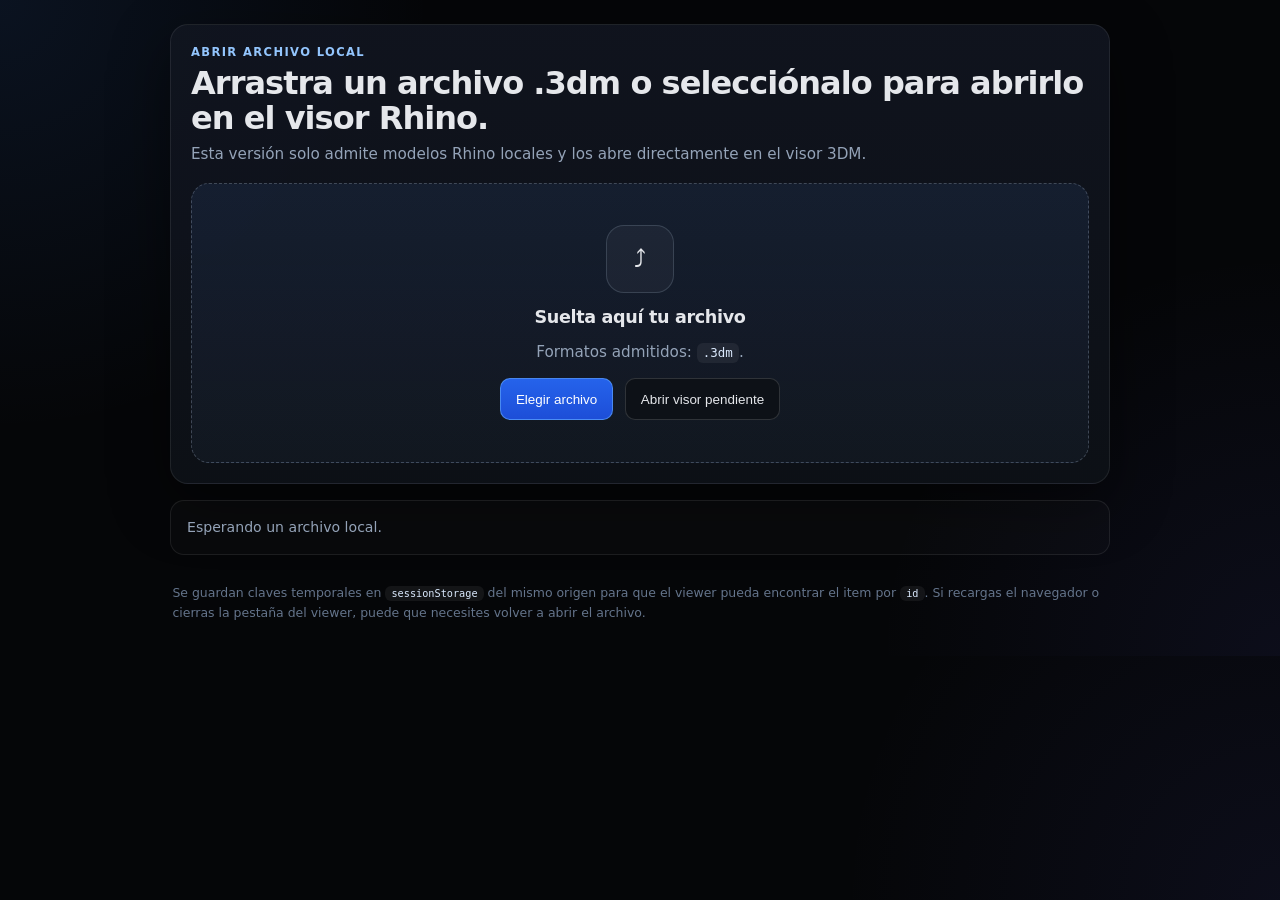
==== commit 9e8f8623: "Update local-preview.html" ====
--- a/local-preview.html
+++ b/local-preview.html
@@ -215,6 +215,9 @@
       .kv-row { grid-template-columns: 1fr; gap: 0.2rem; }
       .dropzone { min-height: 240px; }
     }
+    .info-grid {
+  display: none !important;
+}
   </style>
 </head>
 <body>
